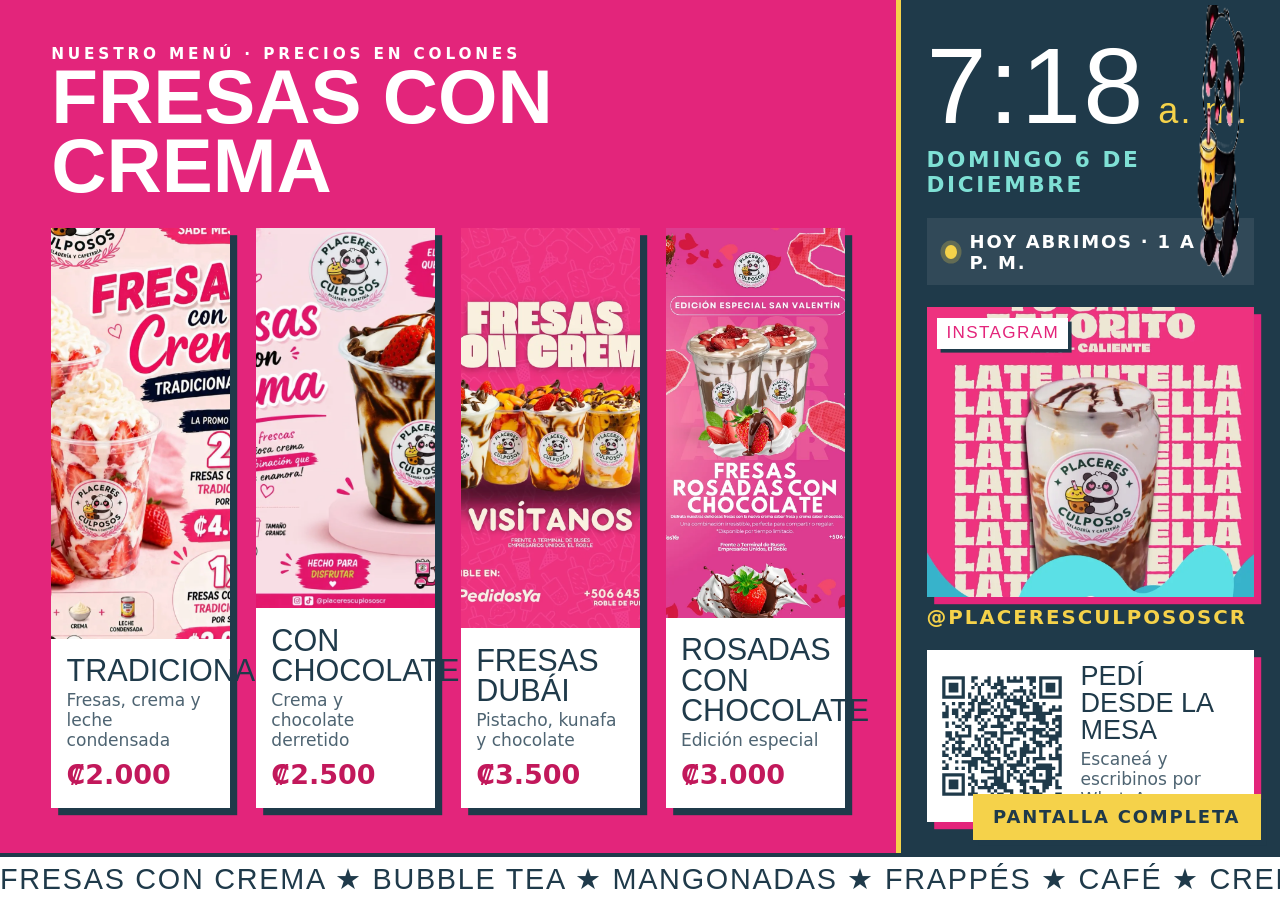
==== pantalla.html @ 286db678 "feat: pantalla del local (señalización para las TV de 32") pantalla.html rota sola menú por categorí" ====
<!DOCTYPE html>
<html lang="es-CR">
<head>
<meta charset="UTF-8">
<meta name="viewport" content="width=device-width, initial-scale=1">
<meta http-equiv="Content-Security-Policy" content="default-src 'self'; img-src 'self'; style-src 'self' https://fonts.googleapis.com; font-src https://fonts.gstatic.com; script-src 'self'; media-src 'self'; connect-src 'self'; object-src 'none'; base-uri 'self'; form-action 'none'">
<title>Placeres Culposos · Pantalla del local</title>
<meta name="robots" content="noindex, nofollow">
<meta name="theme-color" content="#E3257B">
<link rel="icon" type="image/png" href="img/favicon.png">
<link rel="preconnect" href="https://fonts.googleapis.com">
<link rel="preconnect" href="https://fonts.gstatic.com" crossorigin>
<link href="https://fonts.googleapis.com/css2?family=Anton&family=Poppins:wght@500;600;700&display=swap" rel="stylesheet">
<link rel="stylesheet" href="css/pantalla.css?v=20260924m">
<script src="js/datos.js?v=20260924m" defer></script>
<script src="js/pantalla.js?v=20260924m" defer></script>
</head>
<!-- Pantalla del local (TV de 32" en horizontal, o vertical con ?v=1).
     Se abre en el navegador de la TV y se pone a pantalla completa con un
     toque o la tecla F. Rota promos, menú y fotos sin intervención. -->
<body class="tv">

<main class="tv__escena" id="escena" aria-live="off">
  <!-- Las diapositivas las arma pantalla.js con los datos de datos.js -->
</main>

<aside class="tv__lado">
  <div class="reloj">
    <div class="reloj__hora"><span id="hora">00:00</span><span class="reloj__sufijo" id="sufijo">p. m.</span></div>
    <div class="reloj__fecha" id="fecha">—</div>
  </div>

  <div class="estado" id="estado">
    <span class="estado__punto"></span>
    <span id="estado-texto">Abierto hoy · 1:00 a 9:00 p. m.</span>
  </div>

  <div class="redes-tv">
    <div class="redes-tv__marco" id="foto-red">
      <img id="foto-red-img" src="img/pc_31.webp" alt="" decoding="async">
      <span id="foto-red-tag">Instagram</span>
    </div>
    <div class="redes-tv__handle">@placeresculpososcr</div>
  </div>

  <div class="qr">
    <img src="img/qr-whatsapp.svg" width="312" height="312" alt="Código QR para pedir por WhatsApp">
    <div>
      <b>Pedí desde la mesa</b>
      <span>Escaneá y escribinos por WhatsApp</span>
    </div>
  </div>

</aside>
<img class="panda-tv" src="img/panda-tea.webp" width="340" height="300" alt="" decoding="async">

<div class="cinta" aria-hidden="true">
  <div class="cinta__track">
    <span>Fresas con crema ★ Bubble tea ★ Mangonadas ★ Frappés ★ Café ★ Crepes ★ Bingsu ★ Chapatazo ★ Pedí al 6456 4841 ★ </span><span>Fresas con crema ★ Bubble tea ★ Mangonadas ★ Frappés ★ Café ★ Crepes ★ Bingsu ★ Chapatazo ★ Pedí al 6456 4841 ★ </span>
  </div>
</div>

<button class="tv__full" id="btn-full" type="button">Pantalla completa</button>

</body>
</html>
---- css/pantalla.css ----
/* Pantalla del local — señalización digital para TV de 32" (1920x1080).
   Todo escala con el tamaño de la pantalla (vw/vh), sin scroll, sin cursor.
   Misma paleta y tipografía de la landing. Con body.tv--vertical (?v=1) la
   franja lateral pasa arriba y las diapositivas ocupan el resto. */

:root {
  --magenta: #E3257B; --magenta-oscuro: #C2185B; --petroleo: #1F3A4A;
  --turquesa: #2FB3A6; --turquesa-claro: #7FE0D5; --rosa: #FCE3EE;
  --amarillo: #F5D24A; --gris: #4E6472; --blanco: #FFFFFF; --whatsapp: #25D366;
  --font-display: Anton, Impact, "Arial Narrow", sans-serif;
  --font-body: Poppins, system-ui, sans-serif;
  --lado: 30vw;            /* ancho de la franja lateral en horizontal */
  --cinta: 5.2vh;          /* alto de la cinta inferior */
  --dur-slide: .9s;
  --ease: cubic-bezier(.2, .8, .2, 1);
}

*, *::before, *::after { box-sizing: border-box; }
html, body { height: 100%; margin: 0; overflow: hidden; }
body {
  display: grid;
  grid-template-columns: minmax(0, 1fr) var(--lado);
  grid-template-rows: minmax(0, 1fr) var(--cinta);
  background: var(--magenta); color: var(--blanco);
  font-family: var(--font-body);
  cursor: none;
}
img { display: block; max-width: 100%; }

/* ---------- Escenario de diapositivas ---------- */

.tv__escena { position: relative; overflow: hidden; }
.slide {
  position: absolute; inset: 0;
  display: grid; align-items: center;
  padding: 5vh 4vw;
  opacity: 0; transform: translateX(6%) scale(.98);
  transition: opacity var(--dur-slide) var(--ease), transform var(--dur-slide) var(--ease);
  pointer-events: none;
}
.slide.is-on { opacity: 1; transform: none; z-index: 1; }
/* La que sale se desvanece más rápido: así no se ve detrás de la que entra. */
.slide.is-off { transform: translateX(-6%) scale(.98); transition-duration: .35s; }

.kicker {
  font-weight: 700; font-size: 1.7vh; letter-spacing: .25em; text-transform: uppercase;
}
.display {
  margin: 0;
  font-family: var(--font-display); line-height: .9; text-transform: uppercase;
}

/* Promo: número gigante estilo afiche. */
.slide--promo { grid-template-columns: 1fr; }
.slide--promo .promo-card {
  display: flex; flex-direction: column; justify-content: center; gap: 2vh;
  min-height: 100%; padding: 6vh 5vw;
  background-image: repeating-linear-gradient(-45deg, rgba(255, 255, 255, .06) 0 1.2vh, transparent 1.2vh 2.8vh);
  box-shadow: 1.2vh 1.2vh 0 var(--petroleo);
}
.promo-card--dark { background-color: var(--petroleo); }
.promo-card--dark .promo-card__big, .promo-card--dark .promo-card__price { color: var(--amarillo); }
.promo-card--white { background-color: var(--blanco); color: var(--petroleo); background-image: repeating-linear-gradient(-45deg, rgba(31, 58, 74, .05) 0 1.2vh, transparent 1.2vh 2.8vh); }
.promo-card--white .promo-card__big, .promo-card--white .promo-card__price { color: var(--magenta); }
.promo-card--yellow { background-color: var(--amarillo); color: var(--petroleo); }
.promo-card--teal { background-color: var(--turquesa); color: var(--petroleo); }
.promo-card--teal .promo-card__big { color: var(--blanco); }
.promo-card__big { font-size: 30vh; line-height: .85; transform: rotate(-4deg); transform-origin: left bottom; display: inline-block; }
.promo-card__name { font-size: 9vh; }
.promo-card__note { font-size: 3.2vh; font-weight: 600; opacity: .85; }
.promo-card__price { font-family: var(--font-display); font-size: 7vh; }
.promo-card__chip {
  align-self: flex-start; padding: 1vh 1.6vw;
  background: var(--amarillo); color: var(--petroleo);
  font-weight: 700; font-size: 1.9vh; letter-spacing: .15em; text-transform: uppercase;
}
.promo-card--yellow .promo-card__chip { background: var(--petroleo); color: var(--amarillo); }

/* Menú por categoría: cuadrícula de 4 productos con foto y precio. */
.slide--menu { grid-template-rows: auto minmax(0, 1fr); gap: 3vh; align-items: stretch; }
.slide--menu .display { font-size: 8.5vh; }
.menu-tv { display: grid; grid-template-columns: repeat(4, minmax(0, 1fr)); gap: 2vw; min-height: 0; }
.menu-tv__item {
  display: flex; flex-direction: column;
  background: var(--blanco); color: var(--petroleo);
  box-shadow: .8vh .8vh 0 var(--petroleo);
  min-height: 0;
}
.menu-tv__media { flex: 1 1 auto; min-height: 55%; background: var(--rosa); overflow: hidden; display: grid; place-items: center; }
.menu-tv__body { flex: none; }
.menu-tv__media img { width: 100%; height: 100%; object-fit: cover; }
.menu-tv__item.sin-foto .menu-tv__media img { width: 55%; height: auto; }
.menu-tv__body { padding: 1.8vh 1.2vw 2vh; }
.menu-tv__name { font-family: var(--font-display); font-size: 3.4vh; line-height: 1; text-transform: uppercase; }
.menu-tv__desc { font-size: 1.9vh; color: var(--gris); margin-top: .5vh; }
.menu-tv__price { font-weight: 700; font-size: 3vh; color: var(--magenta-oscuro); margin-top: 1vh; }

/* Producto estrella: foto grande + nombre. */
.slide--star { grid-template-columns: 1.1fr 1fr; gap: 3vw; }
.slide--star .display { font-size: 12vh; text-shadow: 1vh 1vh 0 var(--petroleo); }
.slide--star p { font-size: 3.2vh; font-weight: 500; margin: 2vh 0 0; max-width: 34vw; }
.slide--star .precio { font-family: var(--font-display); font-size: 9vh; color: var(--amarillo); margin-top: 2vh; }
.slide--star figure { margin: 0; height: 100%; min-height: 0; box-shadow: 1.2vh 1.2vh 0 var(--petroleo); overflow: hidden; }
.slide--star figure img { width: 100%; height: 100%; object-fit: cover; }

/* Redes: invitación a seguir + QR grande. */
.slide--redes { grid-template-columns: 1fr auto; gap: 3vw; }
.slide--redes .display { font-size: 11vh; }
.slide--redes .display span { color: var(--amarillo); }
.slide--redes .pills { display: flex; gap: 1vw; margin-top: 3vh; flex-wrap: wrap; }
.slide--redes .pills span {
  padding: 1.4vh 1.6vw; border: .5vh solid var(--blanco);
  font-weight: 700; font-size: 2.4vh; letter-spacing: .12em; text-transform: uppercase;
}
.slide--redes .qr-big { background: var(--blanco); padding: 2vh; box-shadow: 1.2vh 1.2vh 0 var(--petroleo); }
.slide--redes .qr-big img { width: 42vh; height: 42vh; }
.slide--redes .qr-big b { display: block; color: var(--petroleo); font-family: var(--font-display); font-size: 3.2vh; text-transform: uppercase; text-align: center; margin-top: 1.5vh; }

/* ---------- Franja lateral ---------- */

.tv__lado {
  position: relative; overflow: hidden;
  display: flex; flex-direction: column; gap: 2.4vh;
  padding: 3.5vh 2vw;
  background: var(--petroleo);
  border-left: .6vh solid var(--amarillo);
}
.reloj__hora { display: flex; align-items: baseline; gap: 1vw; font-family: var(--font-display); font-size: 12vh; line-height: 1; letter-spacing: .02em; font-variant-numeric: tabular-nums; white-space: nowrap; }
.reloj__sufijo { font-size: 4vh; color: var(--amarillo); }
.reloj__fecha { font-weight: 600; font-size: 2.4vh; letter-spacing: .12em; text-transform: uppercase; color: var(--turquesa-claro); margin-top: .8vh; }

.estado {
  display: flex; align-items: center; gap: 1vw;
  padding: 1.4vh 1.4vw;
  background: rgba(255, 255, 255, .08);
  font-weight: 700; font-size: 2vh; letter-spacing: .1em; text-transform: uppercase;
}
.estado__punto { width: 1.6vh; height: 1.6vh; border-radius: 50%; background: var(--whatsapp); box-shadow: 0 0 0 .5vh rgba(37, 211, 102, .25); animation: latir 2s ease-in-out infinite; }
.estado.is-cerrado .estado__punto { background: var(--amarillo); box-shadow: 0 0 0 .5vh rgba(245, 210, 74, .25); animation: none; }
@keyframes latir { 50% { box-shadow: 0 0 0 1vh rgba(37, 211, 102, .1); } }

.redes-tv { flex: 1; min-height: 0; display: flex; flex-direction: column; gap: 1vh; }
.redes-tv__marco { position: relative; flex: 1; min-height: 0; overflow: hidden; box-shadow: .8vh .8vh 0 var(--magenta); }
.redes-tv__marco img { width: 100%; height: 100%; object-fit: cover; transition: opacity var(--dur-slide); }
.redes-tv__marco img.is-fading { opacity: 0; }
.redes-tv__marco span {
  position: absolute; top: 1.2vh; left: 1.2vh; padding: .6vh 1vh;
  background: var(--blanco); color: var(--magenta);
  font-family: var(--font-display); font-size: 1.9vh; letter-spacing: .08em; text-transform: uppercase;
  box-shadow: .4vh .4vh 0 var(--petroleo);
}
.redes-tv__handle { font-weight: 700; font-size: 2.2vh; letter-spacing: .1em; text-transform: uppercase; color: var(--amarillo); }

.qr { display: flex; align-items: center; gap: 1.2vw; padding: 1.4vh; background: var(--blanco); color: var(--petroleo); box-shadow: .8vh .8vh 0 var(--magenta); }
.qr img { width: 14vh; height: 14vh; flex: none; }
.qr b { display: block; font-family: var(--font-display); font-weight: 400; font-size: 3vh; line-height: 1; text-transform: uppercase; }
.qr span { display: block; font-size: 1.9vh; margin-top: .6vh; color: var(--gris); }

.panda-tv { position: fixed; right: .6vw; top: .6vh; width: 6vw; z-index: 3; animation: flotar 3.5s ease-in-out infinite; pointer-events: none; }
.reloj__fecha { padding-right: 6vw; }
@keyframes flotar { 50% { transform: translateY(-1.2vh); } }

/* ---------- Cinta inferior ---------- */

.cinta {
  grid-column: 1 / -1; overflow: hidden; display: flex; align-items: center;
  background: var(--blanco); color: var(--petroleo);
  border-top: .5vh solid var(--petroleo);
}
.cinta__track { display: flex; width: max-content; animation: marquee 40s linear infinite; }
.cinta__track span { flex: none; padding-right: .5em; font-family: var(--font-display); font-size: 3.2vh; letter-spacing: .06em; text-transform: uppercase; white-space: nowrap; }
@keyframes marquee { to { transform: translateX(-50%); } }

/* ---------- Botón de pantalla completa (se oculta al activarla) ---------- */

.tv__full {
  position: fixed; right: 1.5vw; bottom: calc(var(--cinta) + 1.5vh); z-index: 5;
  padding: 1.4vh 1.6vw; border: 0; cursor: pointer;
  background: var(--amarillo); color: var(--petroleo);
  font: 700 2vh var(--font-body); letter-spacing: .1em; text-transform: uppercase;
  box-shadow: .6vh .6vh 0 var(--petroleo);
}
body.is-full .tv__full, body.tv--sin-boton .tv__full { display: none; }
body.is-full { cursor: none; }
body:not(.is-full) { cursor: auto; }

/* ---------- Vertical (?v=1): franja arriba, escenario abajo ---------- */

body.tv--vertical {
  grid-template-columns: minmax(0, 1fr);
  grid-template-rows: 26vh minmax(0, 1fr) var(--cinta);
}
body.tv--vertical .tv__lado {
  order: -1; display: grid; grid-template-columns: auto minmax(0, 1fr); grid-template-rows: auto auto; align-items: center; gap: 1.5vh 3vw;
  padding: 2vh 4vw; border-left: 0; border-bottom: .6vh solid var(--amarillo);
}
body.tv--vertical .reloj { grid-row: 1 / 3; }
body.tv--vertical .reloj__fecha { padding-right: 0; }
body.tv--vertical .reloj__hora { font-size: 8vh; }
body.tv--vertical .reloj__sufijo { font-size: 2.8vh; }
body.tv--vertical .reloj__fecha { font-size: 1.9vh; }
body.tv--vertical .redes-tv { display: none; }
body.tv--vertical .estado { justify-self: end; font-size: 1.6vh; padding: 1.2vh 1.6vw; white-space: nowrap; max-width: 100%; }
body.tv--vertical .qr { justify-self: end; padding: 1vh; gap: 1.5vw; max-width: 100%; }
body.tv--vertical .qr img { width: 9vh; height: 9vh; }
body.tv--vertical .qr b { font-size: 2vh; white-space: nowrap; }
body.tv--vertical .qr span { display: none; }
body.tv--vertical .menu-tv__media { min-height: 48%; }
body.tv--vertical .menu-tv__desc { display: none; }
body.tv--vertical .menu-tv__body { padding: 1.2vh 1.4vw 1.4vh; }
body.tv--vertical .menu-tv__price { font-size: 2.6vh; margin-top: .6vh; }
body.tv--vertical .panda-tv { width: 14vw; right: 1vw; top: auto; bottom: calc(var(--cinta) + 1vh); }
body.tv--vertical .slide--menu .display { font-size: 6.5vh; }
body.tv--vertical .menu-tv__name { font-size: 3vh; }
body.tv--vertical .slide { padding: 4vh 5vw; }
body.tv--vertical .menu-tv { grid-template-columns: repeat(2, minmax(0, 1fr)); }
body.tv--vertical .slide--star { grid-template-columns: 1fr; grid-template-rows: auto minmax(0, 1fr); }
body.tv--vertical .slide--star p { max-width: none; }
body.tv--vertical .slide--redes { grid-template-columns: 1fr; grid-template-rows: auto auto; justify-items: center; text-align: center; }
body.tv--vertical .promo-card__big { font-size: 22vh; }
body.tv--vertical .promo-card__name { font-size: 7vh; }

@media (prefers-reduced-motion: reduce) {
  .slide, .redes-tv__marco img { transition-duration: .01ms; }
  .cinta__track, .panda-tv, .estado__punto { animation: none; }
}
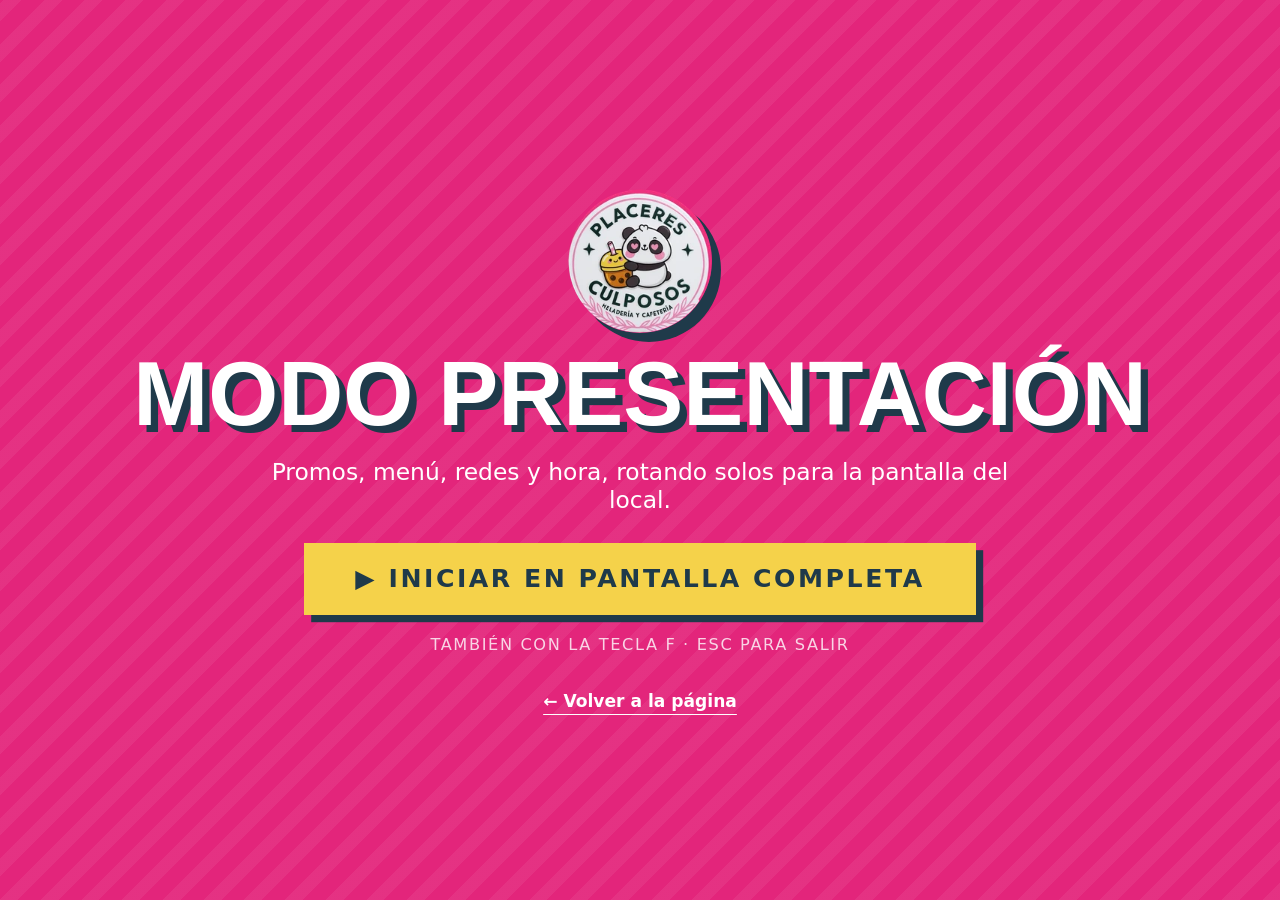
==== commit 2730f27b: "feat(pantalla): cortina "Modo presentación" con botón de inicio y acceso desde la web Un toque en In" ====
--- a/pantalla.html
+++ b/pantalla.html
@@ -11,9 +11,9 @@
 <link rel="preconnect" href="https://fonts.googleapis.com">
 <link rel="preconnect" href="https://fonts.gstatic.com" crossorigin>
 <link href="https://fonts.googleapis.com/css2?family=Anton&family=Poppins:wght@500;600;700&display=swap" rel="stylesheet">
-<link rel="stylesheet" href="css/pantalla.css?v=20260924m">
-<script src="js/datos.js?v=20260924m" defer></script>
-<script src="js/pantalla.js?v=20260924m" defer></script>
+<link rel="stylesheet" href="css/pantalla.css?v=20260924q">
+<script src="js/datos.js?v=20260924q" defer></script>
+<script src="js/pantalla.js?v=20260924q" defer></script>
 </head>
 <!-- Pantalla del local (TV de 32" en horizontal, o vertical con ?v=1).
      Se abre en el navegador de la TV y se pone a pantalla completa con un
@@ -62,5 +62,16 @@
 
 <button class="tv__full" id="btn-full" type="button">Pantalla completa</button>
 
+<!-- Cortina de bienvenida: un toque entra a pantalla completa y arranca el
+     modo presentación. Se salta con ?sinboton (kiosco ya configurado). -->
+<div class="cortina" id="cortina">
+  <img class="cortina__logo" src="img/logo.webp" width="192" height="192" alt="">
+  <h1 class="cortina__titulo">Modo presentación</h1>
+  <p class="cortina__texto">Promos, menú, redes y hora, rotando solos para la pantalla del local.</p>
+  <button class="cortina__btn" id="btn-iniciar" type="button">▶ Iniciar en pantalla completa</button>
+  <p class="cortina__nota">También con la tecla F · Esc para salir</p>
+  <a class="cortina__volver" href="index.html">← Volver a la página</a>
+</div>
+
 </body>
 </html>
--- a/css/pantalla.css
+++ b/css/pantalla.css
@@ -194,16 +194,17 @@
   order: -1; display: grid; grid-template-columns: auto minmax(0, 1fr); grid-template-rows: auto auto; align-items: center; gap: 1.5vh 3vw;
   padding: 2vh 4vw; border-left: 0; border-bottom: .6vh solid var(--amarillo);
 }
-body.tv--vertical .reloj { grid-row: 1 / 3; }
-body.tv--vertical .reloj__fecha { padding-right: 0; }
-body.tv--vertical .reloj__hora { font-size: 8vh; }
+body.tv--vertical .reloj { grid-row: 1 / 3; min-width: 0; }
+body.tv--vertical .reloj__fecha { padding-right: 0; white-space: normal; max-width: 34vw; }
+body.tv--vertical .reloj__hora { font-size: 7vh; }
 body.tv--vertical .reloj__sufijo { font-size: 2.8vh; }
 body.tv--vertical .reloj__fecha { font-size: 1.9vh; }
 body.tv--vertical .redes-tv { display: none; }
-body.tv--vertical .estado { justify-self: end; font-size: 1.6vh; padding: 1.2vh 1.6vw; white-space: nowrap; max-width: 100%; }
-body.tv--vertical .qr { justify-self: end; padding: 1vh; gap: 1.5vw; max-width: 100%; }
+body.tv--vertical .estado { justify-self: end; font-size: 1.5vh; padding: 1.1vh 1.4vw; white-space: nowrap; max-width: 100%; overflow: hidden; text-overflow: ellipsis; }
+body.tv--vertical .qr { justify-self: end; padding: 1vh; gap: 1.5vw; max-width: 100%; min-width: 0; }
+body.tv--vertical .qr > div { min-width: 0; }
 body.tv--vertical .qr img { width: 9vh; height: 9vh; }
-body.tv--vertical .qr b { font-size: 2vh; white-space: nowrap; }
+body.tv--vertical .qr b { font-size: 2vh; white-space: normal; line-height: 1.05; }
 body.tv--vertical .qr span { display: none; }
 body.tv--vertical .menu-tv__media { min-height: 48%; }
 body.tv--vertical .menu-tv__desc { display: none; }
@@ -224,3 +225,49 @@
   .slide, .redes-tv__marco img { transition-duration: .01ms; }
   .cinta__track, .panda-tv, .estado__punto { animation: none; }
 }
+
+/* Pantallas chicas (teléfono/tablet, para previsualizar): todo un poco más
+   compacto y con la franja más baja. */
+@media (max-width: 700px) {
+  body.tv--vertical { grid-template-rows: 20vh minmax(0, 1fr) var(--cinta); }
+  body.tv--vertical .reloj__hora { font-size: 6vh; }
+  body.tv--vertical .qr img { width: 8vh; height: 8vh; }
+  body.tv--vertical .menu-tv { gap: 3vw; }
+  body.tv--vertical .menu-tv__name { font-size: 2.4vh; }
+  body.tv--vertical .slide--menu .display { font-size: 5.5vh; }
+  body.tv--vertical .promo-card__big { font-size: 18vh; }
+  body.tv--vertical .promo-card__name { font-size: 5.5vh; }
+  body.tv--vertical .slide--star .display { font-size: 8vh; }
+  body.tv--vertical .slide--redes .display { font-size: 8vh; }
+  body.tv--vertical .slide--redes .qr-big img { width: 30vh; height: 30vh; }
+  .cinta__track span { font-size: 2.6vh; }
+}
+
+/* ---------- Cortina de bienvenida ---------- */
+.cortina {
+  position: fixed; inset: 0; z-index: 20;
+  display: flex; flex-direction: column; align-items: center; justify-content: center; gap: 2.2vh;
+  padding: 6vh 6vw; text-align: center;
+  background: var(--magenta);
+  background-image: repeating-linear-gradient(-45deg, rgba(255, 255, 255, .06) 0 1.4vh, transparent 1.4vh 3.2vh);
+  cursor: auto;
+  transition: opacity .6s var(--ease), transform .6s var(--ease);
+}
+.cortina.is-out { opacity: 0; transform: scale(1.04); pointer-events: none; }
+.cortina__logo { width: 16vh; height: 16vh; box-shadow: 1vh 1vh 0 var(--petroleo); border-radius: 50%; }
+.cortina__titulo { margin: 0; font-family: var(--font-display); font-size: 10vh; line-height: .95; text-transform: uppercase; text-shadow: .8vh .8vh 0 var(--petroleo); }
+.cortina__texto { margin: 0; max-width: 60vw; font-size: 2.6vh; font-weight: 500; }
+.cortina__btn {
+  margin-top: 1vh; padding: 2.4vh 4vw; border: 0; cursor: pointer;
+  background: var(--amarillo); color: var(--petroleo);
+  font: 700 2.8vh var(--font-body); letter-spacing: .1em; text-transform: uppercase;
+  box-shadow: .8vh .8vh 0 var(--petroleo);
+  transition: transform .2s;
+}
+.cortina__btn:hover { transform: translate(-.3vh, -.3vh); }
+.cortina__nota { margin: 0; font-size: 1.8vh; opacity: .8; letter-spacing: .1em; text-transform: uppercase; }
+.cortina__volver { margin-top: 2vh; color: var(--blanco); font-weight: 700; font-size: 1.9vh; text-decoration: underline; text-underline-offset: .4em; }
+@media (max-width: 700px) {
+  .cortina__titulo { font-size: 7vh; }
+  .cortina__texto { max-width: 90vw; font-size: 2.2vh; }
+}
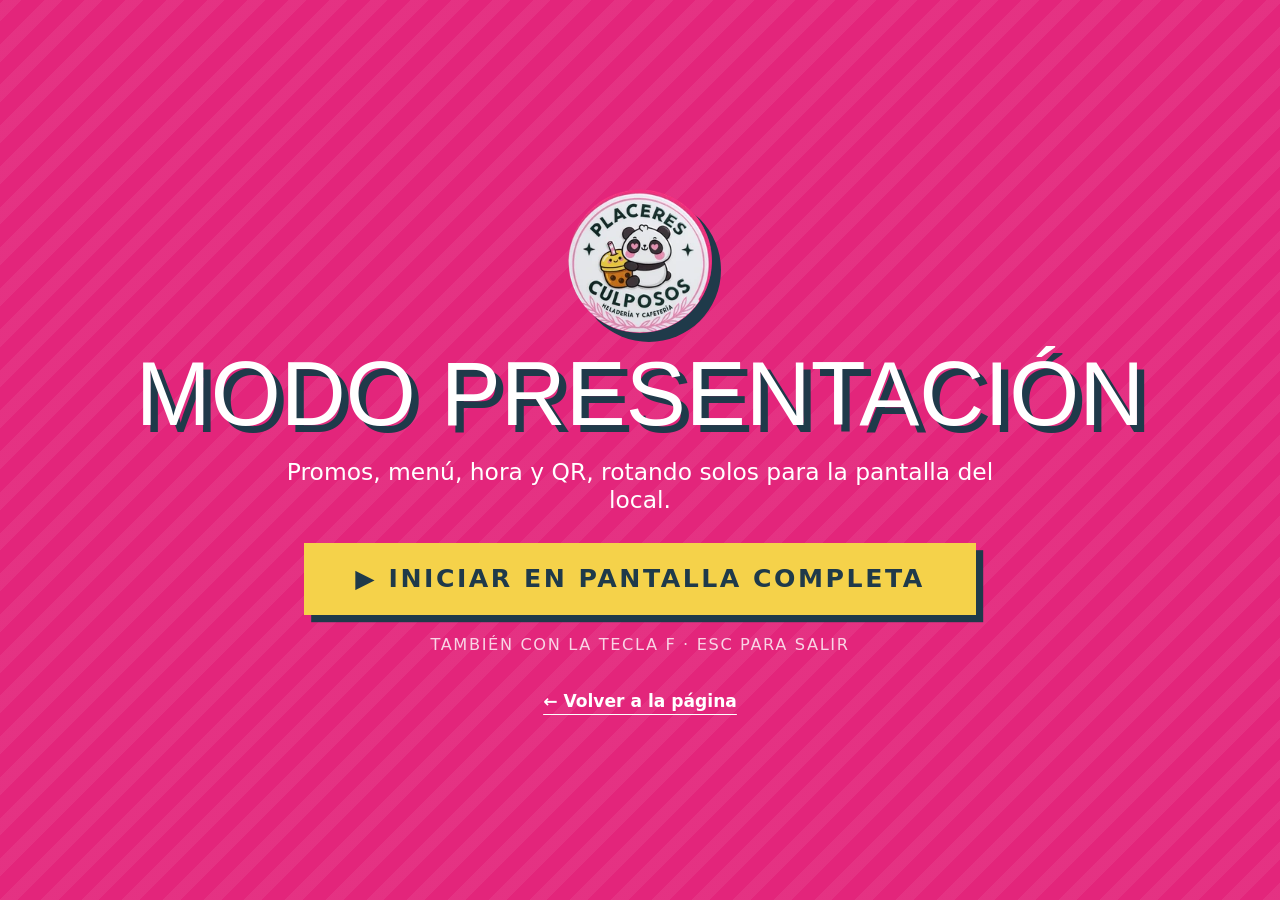
==== commit ccbdeaa5: "feat(pantalla): nuevo diseño "Póster Bold" para la pantalla del local Port del diseño de Claude Desi" ====
--- a/pantalla.html
+++ b/pantalla.html
@@ -3,71 +3,86 @@
 <head>
 <meta charset="UTF-8">
 <meta name="viewport" content="width=device-width, initial-scale=1">
-<meta http-equiv="Content-Security-Policy" content="default-src 'self'; img-src 'self'; style-src 'self' https://fonts.googleapis.com; font-src https://fonts.gstatic.com; script-src 'self'; media-src 'self'; connect-src 'self'; object-src 'none'; base-uri 'self'; form-action 'none'">
+<meta http-equiv="Content-Security-Policy" content="default-src 'self'; img-src 'self'; style-src 'self' https://fonts.googleapis.com; font-src https://fonts.gstatic.com; script-src 'self'; connect-src 'self'; object-src 'none'; base-uri 'self'; form-action 'none'">
 <title>Placeres Culposos · Pantalla del local</title>
 <meta name="robots" content="noindex, nofollow">
 <meta name="theme-color" content="#E3257B">
 <link rel="icon" type="image/png" href="img/favicon.png">
 <link rel="preconnect" href="https://fonts.googleapis.com">
 <link rel="preconnect" href="https://fonts.gstatic.com" crossorigin>
-<link href="https://fonts.googleapis.com/css2?family=Anton&family=Poppins:wght@500;600;700&display=swap" rel="stylesheet">
-<link rel="stylesheet" href="css/pantalla.css?v=20260924q">
-<script src="js/datos.js?v=20260924q" defer></script>
-<script src="js/pantalla.js?v=20260924q" defer></script>
+<link href="https://fonts.googleapis.com/css2?family=Anton&family=Poppins:wght@400;500;600;700&display=swap" rel="stylesheet">
+<link rel="stylesheet" href="css/pantalla.css?v=20260924r">
+<script src="js/pantalla.js?v=20260924r" defer></script>
 </head>
-<!-- Pantalla del local (TV de 32" en horizontal, o vertical con ?v=1).
-     Se abre en el navegador de la TV y se pone a pantalla completa con un
-     toque o la tecla F. Rota promos, menú y fotos sin intervención. -->
-<body class="tv">
+<!-- Pantalla del local, concepto "Póster Bold": un lienzo de 1920x1080 que se
+     escala para llenar cualquier pantalla. Rota los afiches solo; mover el
+     mouse o tocar muestra el panel de control. Ver README ("Pantalla del local"). -->
+<body>
 
-<main class="tv__escena" id="escena" aria-live="off">
-  <!-- Las diapositivas las arma pantalla.js con los datos de datos.js -->
-</main>
+<div class="lienzo-marco" id="marco">
+  <div class="lienzo" id="lienzo">
 
-<aside class="tv__lado">
-  <div class="reloj">
-    <div class="reloj__hora"><span id="hora">00:00</span><span class="reloj__sufijo" id="sufijo">p. m.</span></div>
-    <div class="reloj__fecha" id="fecha">—</div>
-  </div>
+    <div class="afiches" id="afiches" aria-live="off"></div>
 
-  <div class="estado" id="estado">
-    <span class="estado__punto"></span>
-    <span id="estado-texto">Abierto hoy · 1:00 a 9:00 p. m.</span>
-  </div>
+    <header class="barra">
+      <div class="barra__marca">
+        <img src="img/logo.webp" width="192" height="192" alt="Placeres Culposos">
+        <span>Placeres Culposos</span>
+      </div>
+      <div class="barra__der">
+        <div class="estado"><span class="estado__punto"></span><span id="estado">Abierto ahora · hasta 9 p. m.</span></div>
+        <div class="reloj"><span id="hora">0:00</span><span id="ampm">p. m.</span></div>
+      </div>
+    </header>
 
-  <div class="redes-tv">
-    <div class="redes-tv__marco" id="foto-red">
-      <img id="foto-red-img" src="img/pc_31.webp" alt="" decoding="async">
-      <span id="foto-red-tag">Instagram</span>
+    <div class="qr" id="qr">
+      <img src="img/qr-whatsapp.svg" width="312" height="312" alt="QR para pedir por WhatsApp">
+      <div>
+        <b>Pedí desde la mesa</b>
+        <span>Escaneá y escribinos por WhatsApp · @placeresculpososcr</span>
+      </div>
     </div>
-    <div class="redes-tv__handle">@placeresculpososcr</div>
-  </div>
 
-  <div class="qr">
-    <img src="img/qr-whatsapp.svg" width="312" height="312" alt="Código QR para pedir por WhatsApp">
-    <div>
-      <b>Pedí desde la mesa</b>
-      <span>Escaneá y escribinos por WhatsApp</span>
+    <div class="panda" id="panda">
+      <div class="panda__sombra"></div>
+      <div class="panda__circulo"><img id="panda-img" src="img/panda-happy.webp" width="330" height="290" alt=""></div>
+      <div class="panda__aro"></div>
+      <div class="panda__burbuja" id="burbuja">¡2x en fresas!</div>
     </div>
-  </div>
 
-</aside>
-<img class="panda-tv" src="img/panda-tea.webp" width="340" height="300" alt="" decoding="async">
+    <footer class="cinta">
+      <div class="cinta__progreso" id="progreso"></div>
+      <div class="cinta__track">
+        <span>CAFÉ ★ CREPES ★ BINGSU ★ CHAPATAZO ★ PEDÍ AL 6456 4841 ★ FRESAS CON CREMA ★ BUBBLE TEA ★ MANGONADAS ★ FRAPPÉS ★</span>
+        <span>CAFÉ ★ CREPES ★ BINGSU ★ CHAPATAZO ★ PEDÍ AL 6456 4841 ★ FRESAS CON CREMA ★ BUBBLE TEA ★ MANGONADAS ★ FRAPPÉS ★</span>
+      </div>
+    </footer>
 
-<div class="cinta" aria-hidden="true">
-  <div class="cinta__track">
-    <span>Fresas con crema ★ Bubble tea ★ Mangonadas ★ Frappés ★ Café ★ Crepes ★ Bingsu ★ Chapatazo ★ Pedí al 6456 4841 ★ </span><span>Fresas con crema ★ Bubble tea ★ Mangonadas ★ Frappés ★ Café ★ Crepes ★ Bingsu ★ Chapatazo ★ Pedí al 6456 4841 ★ </span>
+    <!-- Panel de control: aparece al mover el mouse o tocar, se oculta a los 3,5 s. -->
+    <div class="panel" id="panel">
+      <div class="panel__fila">
+        <span class="panel__k">Mostrar</span>
+        <div class="panel__grupo" id="filtros"></div>
+      </div>
+      <div class="panel__fila">
+        <span class="panel__k">Control</span>
+        <button type="button" data-accion="prev" aria-label="Afiche anterior">◀</button>
+        <button type="button" data-accion="next" aria-label="Afiche siguiente">▶</button>
+        <button type="button" data-accion="pausa" id="btn-pausa">Pausa</button>
+        <button type="button" data-accion="full" class="panel__full">Pantalla completa</button>
+        <span class="panel__ayuda">Teclas: ← → · Espacio pausa · F</span>
+      </div>
+    </div>
+
   </div>
 </div>
 
-<button class="tv__full" id="btn-full" type="button">Pantalla completa</button>
-
-<!-- Cortina de bienvenida: un toque entra a pantalla completa y arranca el
-     modo presentación. Se salta con ?sinboton (kiosco ya configurado). -->
+<!-- Cortina de bienvenida: el toque en "Iniciar" es el gesto que el navegador
+     exige para entrar a pantalla completa. ?auto la salta. -->
 <div class="cortina" id="cortina">
   <img class="cortina__logo" src="img/logo.webp" width="192" height="192" alt="">
   <h1 class="cortina__titulo">Modo presentación</h1>
-  <p class="cortina__texto">Promos, menú, redes y hora, rotando solos para la pantalla del local.</p>
+  <p class="cortina__texto">Promos, menú, hora y QR, rotando solos para la pantalla del local.</p>
   <button class="cortina__btn" id="btn-iniciar" type="button">▶ Iniciar en pantalla completa</button>
   <p class="cortina__nota">También con la tecla F · Esc para salir</p>
   <a class="cortina__volver" href="index.html">← Volver a la página</a>
--- a/css/pantalla.css
+++ b/css/pantalla.css
@@ -1,268 +1,210 @@
-/* Pantalla del local — señalización digital para TV de 32" (1920x1080).
-   Todo escala con el tamaño de la pantalla (vw/vh), sin scroll, sin cursor.
-   Misma paleta y tipografía de la landing. Con body.tv--vertical (?v=1) la
-   franja lateral pasa arriba y las diapositivas ocupan el resto. */
+/* Pantalla del local — concepto "Póster Bold".
+   Todo se diseña sobre un lienzo fijo de 1920x1080 px que pantalla.js escala
+   (--sc) para llenar la pantalla sin deformarse; lo que sobra queda negro.
+   Así la composición es idéntica en una TV de 32", un monitor o una laptop. */
 
 :root {
-  --magenta: #E3257B; --magenta-oscuro: #C2185B; --petroleo: #1F3A4A;
-  --turquesa: #2FB3A6; --turquesa-claro: #7FE0D5; --rosa: #FCE3EE;
-  --amarillo: #F5D24A; --gris: #4E6472; --blanco: #FFFFFF; --whatsapp: #25D366;
+  --magenta: #E3257B; --petroleo: #1F3A4A; --amarillo: #F5D24A;
+  --rosa: #FCE3EE; --turquesa-claro: #7FE0D5; --blanco: #FFFFFF;
   --font-display: Anton, Impact, "Arial Narrow", sans-serif;
   --font-body: Poppins, system-ui, sans-serif;
-  --lado: 30vw;            /* ancho de la franja lateral en horizontal */
-  --cinta: 5.2vh;          /* alto de la cinta inferior */
-  --dur-slide: .9s;
   --ease: cubic-bezier(.2, .8, .2, 1);
+  --rebote: cubic-bezier(.3, 1.6, .4, 1);
+  --sc: 1;
 }
 
 *, *::before, *::after { box-sizing: border-box; }
-html, body { height: 100%; margin: 0; overflow: hidden; }
-body {
-  display: grid;
-  grid-template-columns: minmax(0, 1fr) var(--lado);
-  grid-template-rows: minmax(0, 1fr) var(--cinta);
-  background: var(--magenta); color: var(--blanco);
-  font-family: var(--font-body);
-  cursor: none;
-}
-img { display: block; max-width: 100%; }
-
-/* ---------- Escenario de diapositivas ---------- */
-
-.tv__escena { position: relative; overflow: hidden; }
-.slide {
-  position: absolute; inset: 0;
-  display: grid; align-items: center;
-  padding: 5vh 4vw;
-  opacity: 0; transform: translateX(6%) scale(.98);
-  transition: opacity var(--dur-slide) var(--ease), transform var(--dur-slide) var(--ease);
-  pointer-events: none;
-}
-.slide.is-on { opacity: 1; transform: none; z-index: 1; }
-/* La que sale se desvanece más rápido: así no se ve detrás de la que entra. */
-.slide.is-off { transform: translateX(-6%) scale(.98); transition-duration: .35s; }
-
-.kicker {
-  font-weight: 700; font-size: 1.7vh; letter-spacing: .25em; text-transform: uppercase;
-}
-.display {
-  margin: 0;
-  font-family: var(--font-display); line-height: .9; text-transform: uppercase;
-}
-
-/* Promo: número gigante estilo afiche. */
-.slide--promo { grid-template-columns: 1fr; }
-.slide--promo .promo-card {
-  display: flex; flex-direction: column; justify-content: center; gap: 2vh;
-  min-height: 100%; padding: 6vh 5vw;
-  background-image: repeating-linear-gradient(-45deg, rgba(255, 255, 255, .06) 0 1.2vh, transparent 1.2vh 2.8vh);
-  box-shadow: 1.2vh 1.2vh 0 var(--petroleo);
-}
-.promo-card--dark { background-color: var(--petroleo); }
-.promo-card--dark .promo-card__big, .promo-card--dark .promo-card__price { color: var(--amarillo); }
-.promo-card--white { background-color: var(--blanco); color: var(--petroleo); background-image: repeating-linear-gradient(-45deg, rgba(31, 58, 74, .05) 0 1.2vh, transparent 1.2vh 2.8vh); }
-.promo-card--white .promo-card__big, .promo-card--white .promo-card__price { color: var(--magenta); }
-.promo-card--yellow { background-color: var(--amarillo); color: var(--petroleo); }
-.promo-card--teal { background-color: var(--turquesa); color: var(--petroleo); }
-.promo-card--teal .promo-card__big { color: var(--blanco); }
-.promo-card__big { font-size: 30vh; line-height: .85; transform: rotate(-4deg); transform-origin: left bottom; display: inline-block; }
-.promo-card__name { font-size: 9vh; }
-.promo-card__note { font-size: 3.2vh; font-weight: 600; opacity: .85; }
-.promo-card__price { font-family: var(--font-display); font-size: 7vh; }
-.promo-card__chip {
-  align-self: flex-start; padding: 1vh 1.6vw;
+html, body { margin: 0; height: 100%; overflow: hidden; background: #000; }
+body { font-family: var(--font-body); color: var(--blanco); }
+img { display: block; }
+button { font: inherit; }
+
+.lienzo-marco { position: fixed; inset: 0; overflow: hidden; background: #000; }
+.lienzo-marco.is-dormido { cursor: none; }
+.lienzo {
+  position: absolute; left: 50%; top: 50%;
+  width: 1920px; height: 1080px;
+  transform: translate(-50%, -50%) scale(var(--sc));
+  overflow: hidden; background: var(--magenta);
+}
+
+/* ---------- Afiches ---------- */
+
+.afiche { position: absolute; inset: 0; opacity: 0; transition: opacity .6s ease; }
+.afiche.is-on { opacity: 1; }
+
+/* Palabra gigante de fondo, cinco filas que corren en sentidos opuestos. */
+.afiche__fondo {
+  position: absolute; left: 0; right: 0; top: 110px;
+  font-family: var(--font-display); font-size: 190px; line-height: .9;
+  color: rgba(255, 255, 255, .09); text-transform: uppercase; white-space: nowrap;
+}
+.afiche__fondo div:nth-child(odd) { animation: marq 60s linear infinite; }
+.afiche__fondo div:nth-child(even) { animation: marqR 70s linear infinite; }
+.afiche__fondo div:nth-child(3) { animation-duration: 55s; }
+.afiche__fondo div:nth-child(4) { animation-duration: 65s; }
+.afiche__fondo div:nth-child(5) { animation-duration: 75s; }
+.afiche:not(.is-on) .afiche__fondo div { animation-play-state: paused; }
+@keyframes marq { from { transform: translateX(0); } to { transform: translateX(-50%); } }
+@keyframes marqR { from { transform: translateX(-50%); } to { transform: translateX(0); } }
+
+.afiche__texto {
+  position: absolute; left: 110px; top: 140px; width: 1060px;
+  display: flex; flex-direction: column; align-items: flex-start; gap: 14px;
+}
+.afiche__kicker {
+  padding: 12px 22px;
+  background: var(--petroleo); color: var(--amarillo);
+  font-weight: 700; font-size: 24px; letter-spacing: .2em; text-transform: uppercase;
+  opacity: 0; transform: translateX(-80px);
+  transition: transform .7s var(--ease), opacity .5s;
+}
+.afiche__pre {
+  font-family: var(--font-display); font-size: 260px; line-height: .82;
+  color: var(--amarillo); text-shadow: 12px 12px 0 var(--petroleo);
+  transform-origin: left bottom; transform: scale(.2) rotate(-4deg); opacity: 0;
+  transition: transform .8s var(--rebote), opacity .3s;
+}
+.afiche__nombre {
+  font-family: var(--font-display); line-height: .92; text-transform: uppercase;
+  text-shadow: 8px 8px 0 var(--petroleo); text-wrap: balance;
+  opacity: 0; transform: translateY(60px);
+  transition: transform .8s var(--ease), opacity .5s;
+}
+.afiche__sub {
+  max-width: 820px; font-weight: 500; font-size: 34px;
+  opacity: 0; transform: translateY(60px);
+  transition: transform .8s var(--ease), opacity .5s;
+}
+.afiche__precio {
+  margin-top: 8px; padding: 8px 30px 12px;
   background: var(--amarillo); color: var(--petroleo);
-  font-weight: 700; font-size: 1.9vh; letter-spacing: .15em; text-transform: uppercase;
-}
-.promo-card--yellow .promo-card__chip { background: var(--petroleo); color: var(--amarillo); }
-
-/* Menú por categoría: cuadrícula de 4 productos con foto y precio. */
-.slide--menu { grid-template-rows: auto minmax(0, 1fr); gap: 3vh; align-items: stretch; }
-.slide--menu .display { font-size: 8.5vh; }
-.menu-tv { display: grid; grid-template-columns: repeat(4, minmax(0, 1fr)); gap: 2vw; min-height: 0; }
-.menu-tv__item {
-  display: flex; flex-direction: column;
+  font-family: var(--font-display); font-size: 90px; line-height: 1;
+  box-shadow: 10px 10px 0 var(--petroleo);
+  transform-origin: left center; transform: scale(.2) rotate(-2deg);
+  transition: transform .7s var(--rebote);
+}
+.afiche__foto {
+  position: absolute; left: 1236px; top: 96px; width: 592px; height: 740px;
+  overflow: hidden; background: var(--blanco);
+  border: 14px solid var(--blanco); box-shadow: 22px 22px 0 var(--petroleo);
+  opacity: 0; transform: translateX(320px) rotate(16deg);
+  transition: transform 1s var(--ease), opacity .5s;
+}
+.afiche__foto img { position: absolute; inset: 0; width: 100%; height: 100%; }
+.afiche__foto .borroso { object-fit: cover; filter: blur(24px) brightness(.9); transform: scale(1.2); }
+.afiche__foto .nitida { object-fit: contain; }
+
+/* Entrada escalonada del afiche activo. */
+.afiche.is-on .afiche__kicker { opacity: 1; transform: none; transition-delay: .22s; }
+.afiche.is-on .afiche__pre { opacity: 1; transform: scale(1) rotate(-4deg); transition-delay: .34s; }
+.afiche.is-on .afiche__nombre { opacity: 1; transform: none; transition-delay: .46s; }
+.afiche.is-on .afiche__sub { opacity: 1; transform: none; transition-delay: .58s; }
+.afiche.is-on .afiche__precio { transform: scale(1) rotate(-2deg); transition-delay: .7s; }
+.afiche.is-on .afiche__foto { opacity: 1; transform: rotate(2deg); transition-delay: .34s; }
+
+/* ---------- Barra superior ---------- */
+
+.barra {
+  position: absolute; left: 0; right: 0; top: 0; height: 120px; z-index: 5;
+  display: flex; align-items: center; justify-content: space-between;
+  padding: 0 60px 0 50px;
+}
+.barra__marca { display: flex; align-items: center; gap: 18px; }
+.barra__marca img { width: 86px; height: 86px; border-radius: 50%; box-shadow: 5px 5px 0 var(--petroleo); }
+.barra__marca span { font-family: var(--font-display); font-size: 40px; letter-spacing: .04em; text-transform: uppercase; }
+.barra__der { display: flex; align-items: center; gap: 28px; }
+.estado {
+  display: flex; align-items: center; gap: 12px; padding: 12px 20px;
+  background: var(--petroleo);
+  font-weight: 700; font-size: 20px; letter-spacing: .12em; text-transform: uppercase;
+}
+.estado__punto { width: 14px; height: 14px; border-radius: 50%; background: var(--amarillo); animation: pulso 2s infinite; }
+@keyframes pulso { 0%, 100% { box-shadow: 0 0 0 0 rgba(245, 210, 74, .8); } 50% { box-shadow: 0 0 0 12px rgba(245, 210, 74, 0); } }
+.reloj { display: flex; align-items: baseline; gap: 10px; font-family: var(--font-display); }
+.reloj #hora { font-size: 78px; line-height: 1; font-variant-numeric: tabular-nums; }
+.reloj #ampm { font-size: 34px; color: var(--amarillo); }
+
+/* ---------- QR ---------- */
+
+.qr {
+  position: absolute; right: 60px; top: 918px; z-index: 5;
+  display: flex; align-items: center; gap: 20px;
+  padding: 10px 24px 10px 10px;
   background: var(--blanco); color: var(--petroleo);
-  box-shadow: .8vh .8vh 0 var(--petroleo);
-  min-height: 0;
-}
-.menu-tv__media { flex: 1 1 auto; min-height: 55%; background: var(--rosa); overflow: hidden; display: grid; place-items: center; }
-.menu-tv__body { flex: none; }
-.menu-tv__media img { width: 100%; height: 100%; object-fit: cover; }
-.menu-tv__item.sin-foto .menu-tv__media img { width: 55%; height: auto; }
-.menu-tv__body { padding: 1.8vh 1.2vw 2vh; }
-.menu-tv__name { font-family: var(--font-display); font-size: 3.4vh; line-height: 1; text-transform: uppercase; }
-.menu-tv__desc { font-size: 1.9vh; color: var(--gris); margin-top: .5vh; }
-.menu-tv__price { font-weight: 700; font-size: 3vh; color: var(--magenta-oscuro); margin-top: 1vh; }
-
-/* Producto estrella: foto grande + nombre. */
-.slide--star { grid-template-columns: 1.1fr 1fr; gap: 3vw; }
-.slide--star .display { font-size: 12vh; text-shadow: 1vh 1vh 0 var(--petroleo); }
-.slide--star p { font-size: 3.2vh; font-weight: 500; margin: 2vh 0 0; max-width: 34vw; }
-.slide--star .precio { font-family: var(--font-display); font-size: 9vh; color: var(--amarillo); margin-top: 2vh; }
-.slide--star figure { margin: 0; height: 100%; min-height: 0; box-shadow: 1.2vh 1.2vh 0 var(--petroleo); overflow: hidden; }
-.slide--star figure img { width: 100%; height: 100%; object-fit: cover; }
-
-/* Redes: invitación a seguir + QR grande. */
-.slide--redes { grid-template-columns: 1fr auto; gap: 3vw; }
-.slide--redes .display { font-size: 11vh; }
-.slide--redes .display span { color: var(--amarillo); }
-.slide--redes .pills { display: flex; gap: 1vw; margin-top: 3vh; flex-wrap: wrap; }
-.slide--redes .pills span {
-  padding: 1.4vh 1.6vw; border: .5vh solid var(--blanco);
-  font-weight: 700; font-size: 2.4vh; letter-spacing: .12em; text-transform: uppercase;
-}
-.slide--redes .qr-big { background: var(--blanco); padding: 2vh; box-shadow: 1.2vh 1.2vh 0 var(--petroleo); }
-.slide--redes .qr-big img { width: 42vh; height: 42vh; }
-.slide--redes .qr-big b { display: block; color: var(--petroleo); font-family: var(--font-display); font-size: 3.2vh; text-transform: uppercase; text-align: center; margin-top: 1.5vh; }
-
-/* ---------- Franja lateral ---------- */
-
-.tv__lado {
-  position: relative; overflow: hidden;
-  display: flex; flex-direction: column; gap: 2.4vh;
-  padding: 3.5vh 2vw;
-  background: var(--petroleo);
-  border-left: .6vh solid var(--amarillo);
-}
-.reloj__hora { display: flex; align-items: baseline; gap: 1vw; font-family: var(--font-display); font-size: 12vh; line-height: 1; letter-spacing: .02em; font-variant-numeric: tabular-nums; white-space: nowrap; }
-.reloj__sufijo { font-size: 4vh; color: var(--amarillo); }
-.reloj__fecha { font-weight: 600; font-size: 2.4vh; letter-spacing: .12em; text-transform: uppercase; color: var(--turquesa-claro); margin-top: .8vh; }
-
-.estado {
-  display: flex; align-items: center; gap: 1vw;
-  padding: 1.4vh 1.4vw;
-  background: rgba(255, 255, 255, .08);
-  font-weight: 700; font-size: 2vh; letter-spacing: .1em; text-transform: uppercase;
-}
-.estado__punto { width: 1.6vh; height: 1.6vh; border-radius: 50%; background: var(--whatsapp); box-shadow: 0 0 0 .5vh rgba(37, 211, 102, .25); animation: latir 2s ease-in-out infinite; }
-.estado.is-cerrado .estado__punto { background: var(--amarillo); box-shadow: 0 0 0 .5vh rgba(245, 210, 74, .25); animation: none; }
-@keyframes latir { 50% { box-shadow: 0 0 0 1vh rgba(37, 211, 102, .1); } }
-
-.redes-tv { flex: 1; min-height: 0; display: flex; flex-direction: column; gap: 1vh; }
-.redes-tv__marco { position: relative; flex: 1; min-height: 0; overflow: hidden; box-shadow: .8vh .8vh 0 var(--magenta); }
-.redes-tv__marco img { width: 100%; height: 100%; object-fit: cover; transition: opacity var(--dur-slide); }
-.redes-tv__marco img.is-fading { opacity: 0; }
-.redes-tv__marco span {
-  position: absolute; top: 1.2vh; left: 1.2vh; padding: .6vh 1vh;
-  background: var(--blanco); color: var(--magenta);
-  font-family: var(--font-display); font-size: 1.9vh; letter-spacing: .08em; text-transform: uppercase;
-  box-shadow: .4vh .4vh 0 var(--petroleo);
-}
-.redes-tv__handle { font-weight: 700; font-size: 2.2vh; letter-spacing: .1em; text-transform: uppercase; color: var(--amarillo); }
-
-.qr { display: flex; align-items: center; gap: 1.2vw; padding: 1.4vh; background: var(--blanco); color: var(--petroleo); box-shadow: .8vh .8vh 0 var(--magenta); }
-.qr img { width: 14vh; height: 14vh; flex: none; }
-.qr b { display: block; font-family: var(--font-display); font-weight: 400; font-size: 3vh; line-height: 1; text-transform: uppercase; }
-.qr span { display: block; font-size: 1.9vh; margin-top: .6vh; color: var(--gris); }
-
-.panda-tv { position: fixed; right: .6vw; top: .6vh; width: 6vw; z-index: 3; animation: flotar 3.5s ease-in-out infinite; pointer-events: none; }
-.reloj__fecha { padding-right: 6vw; }
-@keyframes flotar { 50% { transform: translateY(-1.2vh); } }
-
-/* ---------- Cinta inferior ---------- */
-
-.cinta {
-  grid-column: 1 / -1; overflow: hidden; display: flex; align-items: center;
+  box-shadow: 6px 6px 0 var(--petroleo);
+}
+.qr img { width: 64px; height: 64px; }
+.qr b { display: block; font-family: var(--font-display); font-weight: 400; font-size: 30px; line-height: 1; text-transform: uppercase; }
+.qr span { display: block; font-size: 18px; font-weight: 500; white-space: nowrap; }
+
+/* ---------- Panda ---------- */
+
+.panda {
+  position: absolute; left: 28px; top: 800px; z-index: 20;
+  width: 190px; height: 190px;
+  animation: flotar 4.5s ease-in-out infinite;
+}
+@keyframes flotar { 0%, 100% { transform: translateY(0) rotate(-4deg); } 50% { transform: translateY(-16px) rotate(3deg); } }
+.panda__sombra { position: absolute; inset: 0; border-radius: 50%; box-shadow: 10px 10px 0 var(--petroleo); }
+.panda__circulo { position: absolute; inset: 0; border-radius: 50%; overflow: hidden; background: var(--rosa); }
+.panda__circulo img { position: absolute; left: 50%; bottom: -6%; max-width: none; width: 112%; transform: translateX(-50%); }
+.panda.is-tea .panda__circulo img { width: 128%; transform: translateX(-40%); }
+.panda__aro { position: absolute; inset: 0; border-radius: 50%; border: 10px solid var(--blanco); }
+.panda__burbuja {
+  position: absolute; left: 176px; top: 4px; white-space: nowrap;
+  padding: 12px 20px; border-radius: 22px 22px 22px 4px;
   background: var(--blanco); color: var(--petroleo);
-  border-top: .5vh solid var(--petroleo);
-}
-.cinta__track { display: flex; width: max-content; animation: marquee 40s linear infinite; }
-.cinta__track span { flex: none; padding-right: .5em; font-family: var(--font-display); font-size: 3.2vh; letter-spacing: .06em; text-transform: uppercase; white-space: nowrap; }
-@keyframes marquee { to { transform: translateX(-50%); } }
-
-/* ---------- Botón de pantalla completa (se oculta al activarla) ---------- */
-
-.tv__full {
-  position: fixed; right: 1.5vw; bottom: calc(var(--cinta) + 1.5vh); z-index: 5;
-  padding: 1.4vh 1.6vw; border: 0; cursor: pointer;
-  background: var(--amarillo); color: var(--petroleo);
-  font: 700 2vh var(--font-body); letter-spacing: .1em; text-transform: uppercase;
-  box-shadow: .6vh .6vh 0 var(--petroleo);
-}
-body.is-full .tv__full, body.tv--sin-boton .tv__full { display: none; }
-body.is-full { cursor: none; }
-body:not(.is-full) { cursor: auto; }
-
-/* ---------- Vertical (?v=1): franja arriba, escenario abajo ---------- */
-
-body.tv--vertical {
-  grid-template-columns: minmax(0, 1fr);
-  grid-template-rows: 26vh minmax(0, 1fr) var(--cinta);
-}
-body.tv--vertical .tv__lado {
-  order: -1; display: grid; grid-template-columns: auto minmax(0, 1fr); grid-template-rows: auto auto; align-items: center; gap: 1.5vh 3vw;
-  padding: 2vh 4vw; border-left: 0; border-bottom: .6vh solid var(--amarillo);
-}
-body.tv--vertical .reloj { grid-row: 1 / 3; min-width: 0; }
-body.tv--vertical .reloj__fecha { padding-right: 0; white-space: normal; max-width: 34vw; }
-body.tv--vertical .reloj__hora { font-size: 7vh; }
-body.tv--vertical .reloj__sufijo { font-size: 2.8vh; }
-body.tv--vertical .reloj__fecha { font-size: 1.9vh; }
-body.tv--vertical .redes-tv { display: none; }
-body.tv--vertical .estado { justify-self: end; font-size: 1.5vh; padding: 1.1vh 1.4vw; white-space: nowrap; max-width: 100%; overflow: hidden; text-overflow: ellipsis; }
-body.tv--vertical .qr { justify-self: end; padding: 1vh; gap: 1.5vw; max-width: 100%; min-width: 0; }
-body.tv--vertical .qr > div { min-width: 0; }
-body.tv--vertical .qr img { width: 9vh; height: 9vh; }
-body.tv--vertical .qr b { font-size: 2vh; white-space: normal; line-height: 1.05; }
-body.tv--vertical .qr span { display: none; }
-body.tv--vertical .menu-tv__media { min-height: 48%; }
-body.tv--vertical .menu-tv__desc { display: none; }
-body.tv--vertical .menu-tv__body { padding: 1.2vh 1.4vw 1.4vh; }
-body.tv--vertical .menu-tv__price { font-size: 2.6vh; margin-top: .6vh; }
-body.tv--vertical .panda-tv { width: 14vw; right: 1vw; top: auto; bottom: calc(var(--cinta) + 1vh); }
-body.tv--vertical .slide--menu .display { font-size: 6.5vh; }
-body.tv--vertical .menu-tv__name { font-size: 3vh; }
-body.tv--vertical .slide { padding: 4vh 5vw; }
-body.tv--vertical .menu-tv { grid-template-columns: repeat(2, minmax(0, 1fr)); }
-body.tv--vertical .slide--star { grid-template-columns: 1fr; grid-template-rows: auto minmax(0, 1fr); }
-body.tv--vertical .slide--star p { max-width: none; }
-body.tv--vertical .slide--redes { grid-template-columns: 1fr; grid-template-rows: auto auto; justify-items: center; text-align: center; }
-body.tv--vertical .promo-card__big { font-size: 22vh; }
-body.tv--vertical .promo-card__name { font-size: 7vh; }
-
-@media (prefers-reduced-motion: reduce) {
-  .slide, .redes-tv__marco img { transition-duration: .01ms; }
-  .cinta__track, .panda-tv, .estado__punto { animation: none; }
-}
-
-/* Pantallas chicas (teléfono/tablet, para previsualizar): todo un poco más
-   compacto y con la franja más baja. */
-@media (max-width: 700px) {
-  body.tv--vertical { grid-template-rows: 20vh minmax(0, 1fr) var(--cinta); }
-  body.tv--vertical .reloj__hora { font-size: 6vh; }
-  body.tv--vertical .qr img { width: 8vh; height: 8vh; }
-  body.tv--vertical .menu-tv { gap: 3vw; }
-  body.tv--vertical .menu-tv__name { font-size: 2.4vh; }
-  body.tv--vertical .slide--menu .display { font-size: 5.5vh; }
-  body.tv--vertical .promo-card__big { font-size: 18vh; }
-  body.tv--vertical .promo-card__name { font-size: 5.5vh; }
-  body.tv--vertical .slide--star .display { font-size: 8vh; }
-  body.tv--vertical .slide--redes .display { font-size: 8vh; }
-  body.tv--vertical .slide--redes .qr-big img { width: 30vh; height: 30vh; }
-  .cinta__track span { font-size: 2.6vh; }
-}
-
-/* ---------- Cortina de bienvenida ---------- */
+  font-weight: 700; font-size: 24px; box-shadow: 5px 5px 0 var(--petroleo);
+}
+
+/* ---------- Cinta inferior con progreso ---------- */
+
+.cinta { position: absolute; left: 0; right: 0; bottom: 0; height: 72px; overflow: hidden; background: var(--petroleo); }
+.cinta__progreso { position: absolute; left: 0; top: 0; height: 5px; width: 0; background: var(--amarillo); }
+.cinta__track { display: flex; width: max-content; animation: marq 45s linear infinite; }
+.cinta__track span { padding-right: 24px; font-family: var(--font-display); font-size: 38px; line-height: 72px; letter-spacing: .04em; white-space: nowrap; }
+
+/* ---------- Panel de control ---------- */
+
+.panel {
+  position: absolute; left: 50%; top: -20px; z-index: 100;
+  display: flex; flex-direction: column; gap: 16px; padding: 22px 26px;
+  background: var(--petroleo); box-shadow: 10px 10px 0 var(--amarillo);
+  transform: translateX(-50%);
+  opacity: 0; pointer-events: none;
+  transition: opacity .4s, top .4s var(--ease);
+}
+.panel.is-on { top: 40px; opacity: 1; pointer-events: auto; }
+.panel__fila, .panel__grupo { display: flex; align-items: center; gap: 14px; }
+.panel__k { width: 120px; font-weight: 700; font-size: 16px; letter-spacing: .18em; text-transform: uppercase; color: var(--turquesa-claro); }
+.panel button {
+  padding: 8px 18px; border: 3px solid var(--blanco); cursor: pointer;
+  background: transparent; color: var(--blanco);
+  font-family: var(--font-display); font-size: 22px; letter-spacing: .04em; text-transform: uppercase;
+}
+.panel button[aria-pressed="true"], .panel .panel__full { background: var(--amarillo); border-color: var(--amarillo); color: var(--petroleo); }
+.panel__ayuda { font-size: 15px; opacity: .7; }
+
+/* ---------- Cortina de bienvenida (fuera del lienzo: pantalla real) ---------- */
+
 .cortina {
-  position: fixed; inset: 0; z-index: 20;
+  position: fixed; inset: 0; z-index: 200;
   display: flex; flex-direction: column; align-items: center; justify-content: center; gap: 2.2vh;
   padding: 6vh 6vw; text-align: center;
   background: var(--magenta);
   background-image: repeating-linear-gradient(-45deg, rgba(255, 255, 255, .06) 0 1.4vh, transparent 1.4vh 3.2vh);
-  cursor: auto;
   transition: opacity .6s var(--ease), transform .6s var(--ease);
 }
 .cortina.is-out { opacity: 0; transform: scale(1.04); pointer-events: none; }
-.cortina__logo { width: 16vh; height: 16vh; box-shadow: 1vh 1vh 0 var(--petroleo); border-radius: 50%; }
-.cortina__titulo { margin: 0; font-family: var(--font-display); font-size: 10vh; line-height: .95; text-transform: uppercase; text-shadow: .8vh .8vh 0 var(--petroleo); }
+.cortina__logo { width: 16vh; height: 16vh; border-radius: 50%; box-shadow: 1vh 1vh 0 var(--petroleo); }
+.cortina__titulo { margin: 0; font-family: var(--font-display); font-weight: 400; font-size: 10vh; line-height: .95; text-transform: uppercase; text-shadow: .8vh .8vh 0 var(--petroleo); }
 .cortina__texto { margin: 0; max-width: 60vw; font-size: 2.6vh; font-weight: 500; }
 .cortina__btn {
   margin-top: 1vh; padding: 2.4vh 4vw; border: 0; cursor: pointer;
   background: var(--amarillo); color: var(--petroleo);
-  font: 700 2.8vh var(--font-body); letter-spacing: .1em; text-transform: uppercase;
-  box-shadow: .8vh .8vh 0 var(--petroleo);
-  transition: transform .2s;
+  font-weight: 700; font-size: 2.8vh; letter-spacing: .1em; text-transform: uppercase;
+  box-shadow: .8vh .8vh 0 var(--petroleo); transition: transform .2s;
 }
 .cortina__btn:hover { transform: translate(-.3vh, -.3vh); }
 .cortina__nota { margin: 0; font-size: 1.8vh; opacity: .8; letter-spacing: .1em; text-transform: uppercase; }
@@ -271,3 +213,7 @@
   .cortina__titulo { font-size: 7vh; }
   .cortina__texto { max-width: 90vw; font-size: 2.2vh; }
 }
+
+@media (prefers-reduced-motion: reduce) {
+  .afiche__fondo div, .cinta__track, .panda, .estado__punto { animation: none; }
+}
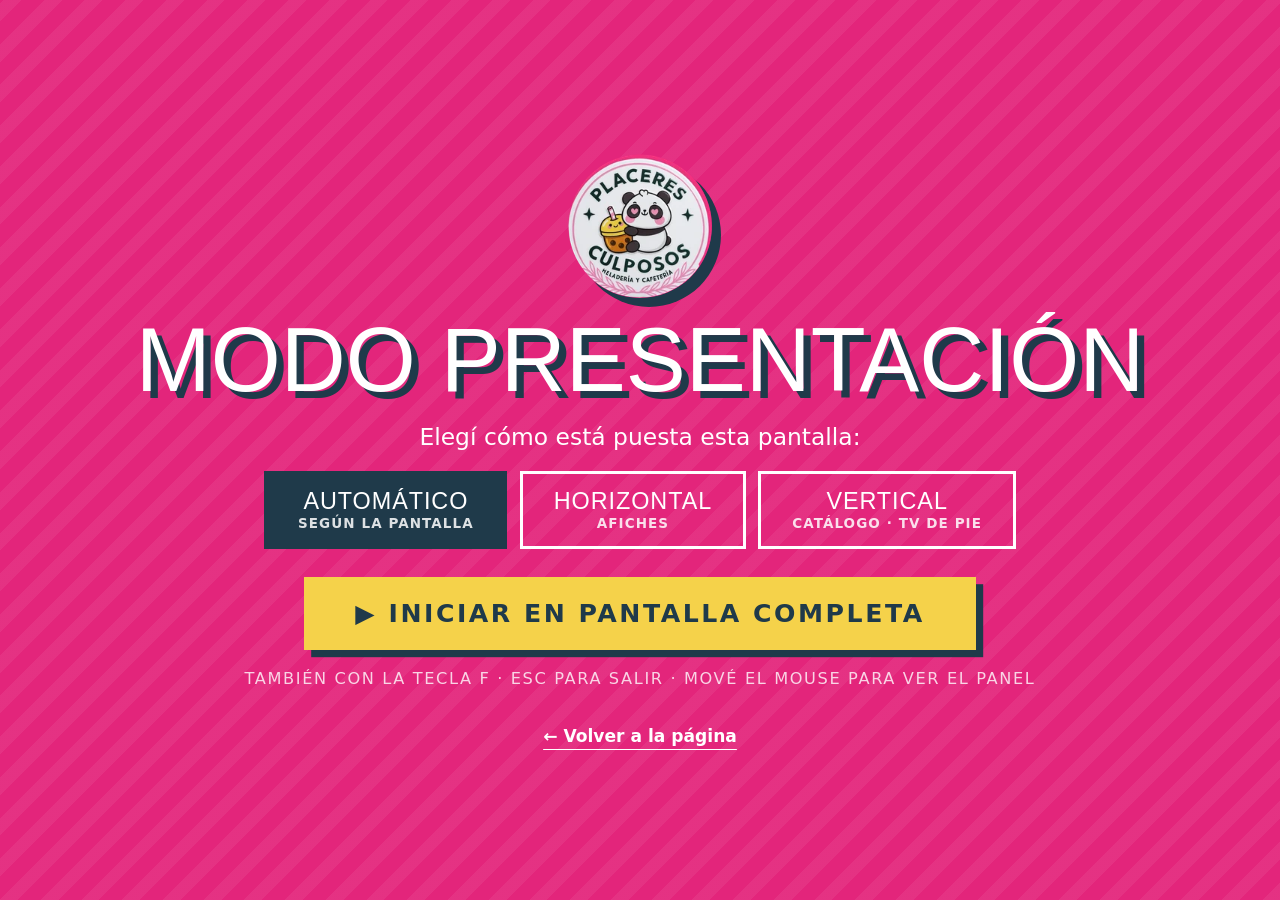
==== commit 1548f97a: "feat(pantalla): formato vertical "Catálogo" y selector de formato - Vertical 1080x1920 para la TV de" ====
--- a/pantalla.html
+++ b/pantalla.html
@@ -11,55 +11,117 @@
 <link rel="preconnect" href="https://fonts.googleapis.com">
 <link rel="preconnect" href="https://fonts.gstatic.com" crossorigin>
 <link href="https://fonts.googleapis.com/css2?family=Anton&family=Poppins:wght@400;500;600;700&display=swap" rel="stylesheet">
-<link rel="stylesheet" href="css/pantalla.css?v=20260924r">
-<script src="js/pantalla.js?v=20260924r" defer></script>
+<link rel="stylesheet" href="css/pantalla.css?v=20260925c">
+<link rel="stylesheet" href="css/tv-horizontal.css?v=20260925c">
+<link rel="stylesheet" href="css/tv-vertical.css?v=20260925c">
+<link rel="stylesheet" href="css/tv-extras.css?v=20260925c">
+<link rel="stylesheet" href="css/tv-movimiento.css?v=20260925c">
+<script src="js/datos.js?v=20260925c" defer></script>
+<script src="js/pantalla.js?v=20260925c" defer></script>
 </head>
-<!-- Pantalla del local, concepto "Póster Bold": un lienzo de 1920x1080 que se
-     escala para llenar cualquier pantalla. Rota los afiches solo; mover el
-     mouse o tocar muestra el panel de control. Ver README ("Pantalla del local"). -->
+<!-- Pantalla del local. Dos formatos sobre lienzos fijos que se escalan para
+     llenar la pantalla:
+       Horizontal 1920x1080 · "Póster Bold": afiches de promos y productos.
+       Vertical   1080x1920 · "Catálogo": afiche destacado arriba y el menú
+                               por categoría abajo, para la TV de pie.
+     El formato se elige en el panel (Automático / Horizontal / Vertical) o
+     con ?o=h / ?o=v. Ver README ("Pantalla del local"). -->
 <body>
 
 <div class="lienzo-marco" id="marco">
   <div class="lienzo" id="lienzo">
 
-    <div class="afiches" id="afiches" aria-live="off"></div>
+    <!-- ================= HORIZONTAL · PÓSTER BOLD ================= -->
+    <div class="formato formato--h">
+      <div class="afiches" id="afiches-h" aria-live="off"></div>
 
-    <header class="barra">
-      <div class="barra__marca">
-        <img src="img/logo.webp" width="192" height="192" alt="Placeres Culposos">
-        <span>Placeres Culposos</span>
+      <header class="barra">
+        <div class="barra__marca">
+          <img src="img/logo.webp" width="192" height="192" alt="Placeres Culposos">
+          <span>Placeres Culposos</span>
+        </div>
+        <div class="barra__der">
+          <div class="estado"><span class="estado__punto"></span><span class="js-estado">Abierto ahora · hasta 9 p. m.</span></div>
+          <div class="reloj"><span class="reloj__h js-hora">0:00</span><span class="reloj__ap js-ampm">p. m.</span></div>
+        </div>
+      </header>
+
+      <div class="panda js-panda">
+        <div class="panda__sombra"></div>
+        <div class="panda__circulo"><img class="js-panda-img" src="img/panda-happy.webp" width="330" height="290" alt=""></div>
+        <div class="panda__aro"></div>
+        <div class="panda__burbuja js-burbuja">¡2x en fresas!</div>
       </div>
-      <div class="barra__der">
-        <div class="estado"><span class="estado__punto"></span><span id="estado">Abierto ahora · hasta 9 p. m.</span></div>
-        <div class="reloj"><span id="hora">0:00</span><span id="ampm">p. m.</span></div>
-      </div>
-    </header>
 
-    <div class="qr" id="qr">
-      <img src="img/qr-whatsapp.svg" width="312" height="312" alt="QR para pedir por WhatsApp">
-      <div>
-        <b>Pedí desde la mesa</b>
-        <span>Escaneá y escribinos por WhatsApp · @placeresculpososcr</span>
-      </div>
+      <footer class="cinta">
+        <div class="cinta__progreso js-progreso"></div>
+        <div class="cinta__track">
+          <span>CAFÉ ★ CREPES ★ BINGSU ★ CHAPATAZO ★ PEDÍ AL 6456 4841 ★ FRESAS CON CREMA ★ BUBBLE TEA ★ MANGONADAS ★ FRAPPÉS ★</span>
+          <span>CAFÉ ★ CREPES ★ BINGSU ★ CHAPATAZO ★ PEDÍ AL 6456 4841 ★ FRESAS CON CREMA ★ BUBBLE TEA ★ MANGONADAS ★ FRAPPÉS ★</span>
+        </div>
+      </footer>
     </div>
 
-    <div class="panda" id="panda">
-      <div class="panda__sombra"></div>
-      <div class="panda__circulo"><img id="panda-img" src="img/panda-happy.webp" width="330" height="290" alt=""></div>
-      <div class="panda__aro"></div>
-      <div class="panda__burbuja" id="burbuja">¡2x en fresas!</div>
+    <!-- ================= VERTICAL · CATÁLOGO ================= -->
+    <div class="formato formato--v">
+      <header class="vbarra">
+        <div class="barra__marca">
+          <img src="img/logo.webp" width="192" height="192" alt="Placeres Culposos">
+          <span>Placeres<br>Culposos</span>
+        </div>
+        <div class="vbarra__der">
+          <div class="reloj"><span class="reloj__h js-hora">0:00</span><span class="reloj__ap js-ampm">p. m.</span></div>
+          <div class="estado"><span class="estado__punto"></span><span class="js-estado">Abierto ahora · hasta 9 p. m.</span></div>
+        </div>
+      </header>
+
+      <!-- Afiche destacado: las mismas promos/productos del horizontal. -->
+      <section class="vdestacado">
+        <div class="vafiches" id="afiches-v" aria-live="off"></div>
+        <div class="panda panda--v js-panda">
+          <div class="panda__sombra"></div>
+          <div class="panda__circulo"><img class="js-panda-img" src="img/panda-happy.webp" width="330" height="290" alt=""></div>
+          <div class="panda__aro"></div>
+          <div class="panda__burbuja js-burbuja">¡2x en fresas!</div>
+        </div>
+      </section>
+
+      <!-- Catálogo: una categoría del menú a la vez, con foto y precio. -->
+      <section class="vcatalogo">
+        <div class="vcatalogo__head">
+          <div>
+            <div class="vcatalogo__k">Nuestro menú · precios en colones</div>
+            <h2 class="vcatalogo__titulo" id="cat-titulo">Fresas con crema</h2>
+          </div>
+          <div class="vcatalogo__puntos" id="cat-puntos"></div>
+        </div>
+        <div class="vcatalogo__grid" id="cat-grid"></div>
+      </section>
+
+      <div class="vqr">
+        <img src="img/qr-whatsapp.svg" width="312" height="312" alt="QR para pedir por WhatsApp">
+        <div>
+          <b>Pedí desde la mesa</b>
+          <span>Escaneá y escribinos por WhatsApp</span>
+        </div>
+        <div class="vqr__handle">@placeresculpososcr</div>
+      </div>
+
+      <footer class="cinta">
+        <div class="cinta__progreso js-progreso"></div>
+        <div class="cinta__track">
+          <span>FRESAS CON CREMA ★ BUBBLE TEA ★ MANGONADAS ★ FRAPPÉS ★ CAFÉ ★ CREPES ★ BINGSU ★ CHAPATAZO ★ PEDÍ AL 6456 4841 ★</span>
+          <span>FRESAS CON CREMA ★ BUBBLE TEA ★ MANGONADAS ★ FRAPPÉS ★ CAFÉ ★ CREPES ★ BINGSU ★ CHAPATAZO ★ PEDÍ AL 6456 4841 ★</span>
+        </div>
+      </footer>
     </div>
-
-    <footer class="cinta">
-      <div class="cinta__progreso" id="progreso"></div>
-      <div class="cinta__track">
-        <span>CAFÉ ★ CREPES ★ BINGSU ★ CHAPATAZO ★ PEDÍ AL 6456 4841 ★ FRESAS CON CREMA ★ BUBBLE TEA ★ MANGONADAS ★ FRAPPÉS ★</span>
-        <span>CAFÉ ★ CREPES ★ BINGSU ★ CHAPATAZO ★ PEDÍ AL 6456 4841 ★ FRESAS CON CREMA ★ BUBBLE TEA ★ MANGONADAS ★ FRAPPÉS ★</span>
-      </div>
-    </footer>
 
     <!-- Panel de control: aparece al mover el mouse o tocar, se oculta a los 3,5 s. -->
     <div class="panel" id="panel">
+      <div class="panel__fila">
+        <span class="panel__k">Formato</span>
+        <div class="panel__grupo" id="formatos"></div>
+      </div>
       <div class="panel__fila">
         <span class="panel__k">Mostrar</span>
         <div class="panel__grupo" id="filtros"></div>
@@ -70,7 +132,7 @@
         <button type="button" data-accion="next" aria-label="Afiche siguiente">▶</button>
         <button type="button" data-accion="pausa" id="btn-pausa">Pausa</button>
         <button type="button" data-accion="full" class="panel__full">Pantalla completa</button>
-        <span class="panel__ayuda">Teclas: ← → · Espacio pausa · F</span>
+        <span class="panel__ayuda">Teclas: ← → · Espacio pausa · F · V formato</span>
       </div>
     </div>
 
@@ -78,13 +140,14 @@
 </div>
 
 <!-- Cortina de bienvenida: el toque en "Iniciar" es el gesto que el navegador
-     exige para entrar a pantalla completa. ?auto la salta. -->
+     exige para entrar a pantalla completa. Se elige el formato antes. ?auto la salta. -->
 <div class="cortina" id="cortina">
   <img class="cortina__logo" src="img/logo.webp" width="192" height="192" alt="">
   <h1 class="cortina__titulo">Modo presentación</h1>
-  <p class="cortina__texto">Promos, menú, hora y QR, rotando solos para la pantalla del local.</p>
+  <p class="cortina__texto">Elegí cómo está puesta esta pantalla:</p>
+  <div class="cortina__formatos" id="cortina-formatos"></div>
   <button class="cortina__btn" id="btn-iniciar" type="button">▶ Iniciar en pantalla completa</button>
-  <p class="cortina__nota">También con la tecla F · Esc para salir</p>
+  <p class="cortina__nota">También con la tecla F · Esc para salir · Mové el mouse para ver el panel</p>
   <a class="cortina__volver" href="index.html">← Volver a la página</a>
 </div>
 
--- a/css/pantalla.css
+++ b/css/pantalla.css
@@ -1,7 +1,9 @@
-/* Pantalla del local — concepto "Póster Bold".
-   Todo se diseña sobre un lienzo fijo de 1920x1080 px que pantalla.js escala
-   (--sc) para llenar la pantalla sin deformarse; lo que sobra queda negro.
-   Así la composición es idéntica en una TV de 32", un monitor o una laptop. */
+/* Pantalla del local.
+   Todo se diseña sobre un lienzo fijo que pantalla.js escala (--sc) para
+   llenar la pantalla sin deformarse; lo que sobra queda negro. Así la
+   composición es idéntica en una TV de 32", un monitor o una laptop.
+     Horizontal (.lienzo)        1920x1080 · "Póster Bold"
+     Vertical   (.lienzo.is-v)   1080x1920 · "Catálogo" */
 
 :root {
   --magenta: #E3257B; --petroleo: #1F3A4A; --amarillo: #F5D24A;
@@ -27,6 +29,9 @@
   transform: translate(-50%, -50%) scale(var(--sc));
   overflow: hidden; background: var(--magenta);
 }
+.lienzo.is-v { width: 1080px; height: 1920px; }
+.formato { position: absolute; inset: 0; display: none; }
+.lienzo:not(.is-v) .formato--h, .lienzo.is-v .formato--v { display: block; }
 
 /* ---------- Afiches ---------- */
 
@@ -48,8 +53,10 @@
 @keyframes marq { from { transform: translateX(0); } to { transform: translateX(-50%); } }
 @keyframes marqR { from { transform: translateX(-50%); } to { transform: translateX(0); } }
 
+/* Dos columnas parejas: texto a la izquierda (90-910) y foto a la derecha
+   (970-1840), para que el afiche se vea balanceado. */
 .afiche__texto {
-  position: absolute; left: 110px; top: 140px; width: 1060px;
+  position: absolute; left: 90px; top: 170px; width: 820px;
   display: flex; flex-direction: column; align-items: flex-start; gap: 14px;
 }
 .afiche__kicker {
@@ -60,7 +67,7 @@
   transition: transform .7s var(--ease), opacity .5s;
 }
 .afiche__pre {
-  font-family: var(--font-display); font-size: 260px; line-height: .82;
+  font-family: var(--font-display); font-size: 230px; line-height: .82;
   color: var(--amarillo); text-shadow: 12px 12px 0 var(--petroleo);
   transform-origin: left bottom; transform: scale(.2) rotate(-4deg); opacity: 0;
   transition: transform .8s var(--rebote), opacity .3s;
@@ -72,7 +79,7 @@
   transition: transform .8s var(--ease), opacity .5s;
 }
 .afiche__sub {
-  max-width: 820px; font-weight: 500; font-size: 34px;
+  max-width: 780px; font-weight: 500; font-size: 34px;
   opacity: 0; transform: translateY(60px);
   transition: transform .8s var(--ease), opacity .5s;
 }
@@ -85,7 +92,7 @@
   transition: transform .7s var(--rebote);
 }
 .afiche__foto {
-  position: absolute; left: 1236px; top: 96px; width: 592px; height: 740px;
+  position: absolute; left: 970px; top: 158px; width: 870px; height: 820px;
   overflow: hidden; background: var(--blanco);
   border: 14px solid var(--blanco); box-shadow: 22px 22px 0 var(--petroleo);
   opacity: 0; transform: translateX(320px) rotate(16deg);
@@ -106,7 +113,7 @@
 /* ---------- Barra superior ---------- */
 
 .barra {
-  position: absolute; left: 0; right: 0; top: 0; height: 120px; z-index: 5;
+  position: absolute; left: 0; right: 0; top: 0; height: 140px; z-index: 5;
   display: flex; align-items: center; justify-content: space-between;
   padding: 0 60px 0 50px;
 }
@@ -115,44 +122,32 @@
 .barra__marca span { font-family: var(--font-display); font-size: 40px; letter-spacing: .04em; text-transform: uppercase; }
 .barra__der { display: flex; align-items: center; gap: 28px; }
 .estado {
-  display: flex; align-items: center; gap: 12px; padding: 12px 20px;
-  background: var(--petroleo);
-  font-weight: 700; font-size: 20px; letter-spacing: .12em; text-transform: uppercase;
-}
-.estado__punto { width: 14px; height: 14px; border-radius: 50%; background: var(--amarillo); animation: pulso 2s infinite; }
+  display: flex; align-items: center; gap: 14px; padding: 16px 26px;
+  background: var(--petroleo); box-shadow: 5px 5px 0 rgba(31, 58, 74, .35);
+  font-weight: 700; font-size: 28px; letter-spacing: .1em; text-transform: uppercase;
+}
+.estado__punto { width: 18px; height: 18px; border-radius: 50%; background: var(--amarillo); animation: pulso 2s infinite; }
 @keyframes pulso { 0%, 100% { box-shadow: 0 0 0 0 rgba(245, 210, 74, .8); } 50% { box-shadow: 0 0 0 12px rgba(245, 210, 74, 0); } }
 .reloj { display: flex; align-items: baseline; gap: 10px; font-family: var(--font-display); }
-.reloj #hora { font-size: 78px; line-height: 1; font-variant-numeric: tabular-nums; }
-.reloj #ampm { font-size: 34px; color: var(--amarillo); }
-
-/* ---------- QR ---------- */
-
-.qr {
-  position: absolute; right: 60px; top: 918px; z-index: 5;
-  display: flex; align-items: center; gap: 20px;
-  padding: 10px 24px 10px 10px;
-  background: var(--blanco); color: var(--petroleo);
-  box-shadow: 6px 6px 0 var(--petroleo);
-}
-.qr img { width: 64px; height: 64px; }
-.qr b { display: block; font-family: var(--font-display); font-weight: 400; font-size: 30px; line-height: 1; text-transform: uppercase; }
-.qr span { display: block; font-size: 18px; font-weight: 500; white-space: nowrap; }
+.reloj__h { font-size: 116px; line-height: 1; font-variant-numeric: tabular-nums; text-shadow: 6px 6px 0 var(--petroleo); }
+.reloj__ap { font-size: 46px; color: var(--amarillo); text-shadow: 4px 4px 0 var(--petroleo); }
 
 /* ---------- Panda ---------- */
 
 .panda {
-  position: absolute; left: 28px; top: 800px; z-index: 20;
+  position: absolute; left: 40px; top: 790px; z-index: 20;
   width: 190px; height: 190px;
   animation: flotar 4.5s ease-in-out infinite;
 }
 @keyframes flotar { 0%, 100% { transform: translateY(0) rotate(-4deg); } 50% { transform: translateY(-16px) rotate(3deg); } }
 .panda__sombra { position: absolute; inset: 0; border-radius: 50%; box-shadow: 10px 10px 0 var(--petroleo); }
 .panda__circulo { position: absolute; inset: 0; border-radius: 50%; overflow: hidden; background: var(--rosa); }
-.panda__circulo img { position: absolute; left: 50%; bottom: -6%; max-width: none; width: 112%; transform: translateX(-50%); }
-.panda.is-tea .panda__circulo img { width: 128%; transform: translateX(-40%); }
+/* Las dos poses (feliz / con té) se muestran enteras y del mismo tamaño:
+   antes cada una tenía su zoom y la feliz salía recortada en la cara. */
+.panda__circulo img { position: absolute; left: 50%; top: 52%; width: 84%; height: auto; max-width: none; transform: translate(-50%, -50%); }
 .panda__aro { position: absolute; inset: 0; border-radius: 50%; border: 10px solid var(--blanco); }
 .panda__burbuja {
-  position: absolute; left: 176px; top: 4px; white-space: nowrap;
+  position: absolute; left: 168px; top: 18px; white-space: nowrap;
   padding: 12px 20px; border-radius: 22px 22px 22px 4px;
   background: var(--blanco); color: var(--petroleo);
   font-weight: 700; font-size: 24px; box-shadow: 5px 5px 0 var(--petroleo);
@@ -176,7 +171,8 @@
   transition: opacity .4s, top .4s var(--ease);
 }
 .panel.is-on { top: 40px; opacity: 1; pointer-events: auto; }
-.panel__fila, .panel__grupo { display: flex; align-items: center; gap: 14px; }
+.panel__fila, .panel__grupo { display: flex; align-items: center; gap: 14px; flex-wrap: wrap; }
+.lienzo.is-v .panel { width: 1000px; }
 .panel__k { width: 120px; font-weight: 700; font-size: 16px; letter-spacing: .18em; text-transform: uppercase; color: var(--turquesa-claro); }
 .panel button {
   padding: 8px 18px; border: 3px solid var(--blanco); cursor: pointer;
@@ -214,6 +210,99 @@
   .cortina__texto { max-width: 90vw; font-size: 2.2vh; }
 }
 
+
+
+/* ---------- Cortina: selector de formato ---------- */
+.cortina__formatos { display: flex; flex-wrap: wrap; justify-content: center; gap: 1.4vh; }
+.cortina__formatos button {
+  padding: 1.6vh 2.4vw; border: .4vh solid var(--blanco); cursor: pointer;
+  background: transparent; color: var(--blanco);
+  font-family: var(--font-display); font-size: 2.6vh; letter-spacing: .04em; text-transform: uppercase;
+}
+.cortina__formatos button small { display: block; font-family: var(--font-body); font-weight: 600; font-size: 1.5vh; letter-spacing: .08em; opacity: .85; }
+.cortina__formatos button[aria-pressed="true"] { background: var(--petroleo); border-color: var(--petroleo); }
+
+/* =================== VERTICAL · CATÁLOGO (1080x1920) =================== */
+
+.vbarra {
+  position: absolute; left: 0; right: 0; top: 0; height: 170px; z-index: 5;
+  display: flex; align-items: center; justify-content: space-between; padding: 0 50px;
+}
+.vbarra .barra__marca img { width: 104px; height: 104px; }
+.vbarra .barra__marca span { font-size: 46px; line-height: .95; }
+.vbarra__der { display: flex; flex-direction: column; align-items: flex-end; gap: 10px; }
+.vbarra .reloj__h { font-size: 92px; }
+.vbarra .estado { font-size: 18px; padding: 10px 16px; }
+
+/* Afiche destacado */
+.vdestacado { position: absolute; left: 0; right: 0; top: 180px; height: 690px; }
+.vafiche { position: absolute; inset: 0; opacity: 0; transition: opacity .6s ease; }
+.vafiche.is-on { opacity: 1; }
+.vafiche .afiche__fondo { top: 0; font-size: 150px; }
+.vafiche .afiche__texto { left: 60px; top: 30px; width: 560px; gap: 12px; }
+.vafiche .afiche__kicker { font-size: 20px; padding: 10px 18px; }
+.vafiche .afiche__pre { font-size: 200px; }
+.vafiche .afiche__sub { font-size: 26px; max-width: 520px; }
+.vafiche .afiche__precio { font-size: 72px; }
+.vafiche .afiche__foto { left: 620px; top: 30px; width: 410px; height: 520px; border-width: 12px; box-shadow: 16px 16px 0 var(--petroleo); }
+.vafiche.is-on .afiche__kicker { opacity: 1; transform: none; transition-delay: .22s; }
+.vafiche.is-on .afiche__pre { opacity: 1; transform: scale(1) rotate(-4deg); transition-delay: .34s; }
+.vafiche.is-on .afiche__nombre { opacity: 1; transform: none; transition-delay: .46s; }
+.vafiche.is-on .afiche__sub { opacity: 1; transform: none; transition-delay: .58s; }
+.vafiche.is-on .afiche__precio { transform: scale(1) rotate(-2deg); transition-delay: .7s; }
+.vafiche.is-on .afiche__foto { opacity: 1; transform: rotate(2deg); transition-delay: .34s; }
+.vafiche:not(.is-on) .afiche__fondo div { animation-play-state: paused; }
+
+.panda--v { left: auto; right: 44px; top: 540px; width: 150px; height: 150px; }
+.panda--v .panda__aro { border-width: 8px; }
+.panda--v .panda__burbuja { left: auto; right: 138px; top: 10px; font-size: 22px; border-radius: 22px 22px 4px 22px; }
+
+/* Catálogo */
+.vcatalogo {
+  position: absolute; left: 40px; right: 40px; top: 890px; height: 830px;
+  display: flex; flex-direction: column; gap: 22px; padding: 34px 36px 36px;
+  background: var(--petroleo); box-shadow: 14px 14px 0 var(--amarillo);
+}
+.vcatalogo__head { display: flex; align-items: flex-end; justify-content: space-between; gap: 20px; }
+.vcatalogo__k { font-weight: 700; font-size: 20px; letter-spacing: .2em; text-transform: uppercase; color: var(--turquesa-claro); }
+.vcatalogo__titulo {
+  margin: 6px 0 0; font-family: var(--font-display); font-weight: 400;
+  font-size: 84px; line-height: .95; text-transform: uppercase; color: var(--blanco);
+  transition: opacity .4s, transform .5s var(--ease);
+}
+.vcatalogo__puntos { display: flex; gap: 10px; padding-bottom: 14px; }
+.vcatalogo__puntos span { width: 16px; height: 16px; border-radius: 50%; background: rgba(255, 255, 255, .25); transition: background .3s, transform .3s; }
+.vcatalogo__puntos span.is-on { background: var(--amarillo); transform: scale(1.3); }
+.vcatalogo__grid {
+  flex: 1; min-height: 0;
+  display: grid; grid-template-columns: repeat(2, minmax(0, 1fr)); grid-template-rows: repeat(3, minmax(0, 1fr)); gap: 20px;
+  transition: opacity .4s, transform .5s var(--ease);
+}
+.vcatalogo.is-cambio .vcatalogo__grid, .vcatalogo.is-cambio .vcatalogo__titulo { opacity: 0; transform: translateY(24px); }
+.vitem {
+  display: flex; min-height: 0; overflow: hidden;
+  background: var(--blanco); color: var(--petroleo);
+  box-shadow: 7px 7px 0 var(--magenta);
+}
+.vitem__foto { flex: none; width: 190px; background: var(--rosa); display: grid; place-items: center; overflow: hidden; }
+.vitem__foto img { width: 100%; height: 100%; object-fit: cover; }
+.vitem.sin-foto .vitem__foto img { width: 78%; height: auto; object-fit: contain; }
+.vitem__body { flex: 1; min-width: 0; display: flex; flex-direction: column; justify-content: center; gap: 6px; padding: 16px 20px; }
+.vitem__nombre { font-family: var(--font-display); font-size: 36px; line-height: 1; text-transform: uppercase; }
+.vitem__desc { font-size: 19px; line-height: 1.3; color: #4E6472; }
+.vitem__precio { font-weight: 700; font-size: 32px; color: #C2185B; }
+
+/* QR */
+.vqr {
+  position: absolute; left: 40px; right: 40px; top: 1748px; height: 84px;
+  display: flex; align-items: center; gap: 18px; padding: 8px 26px 8px 8px;
+  background: var(--blanco); color: var(--petroleo); box-shadow: 6px 6px 0 var(--petroleo);
+}
+.vqr img { width: 68px; height: 68px; }
+.vqr b { display: block; font-family: var(--font-display); font-weight: 400; font-size: 30px; line-height: 1; text-transform: uppercase; }
+.vqr span { display: block; font-size: 17px; font-weight: 500; }
+.vqr__handle { margin-left: auto; font-family: var(--font-display); font-size: 26px; color: var(--magenta); }
+
 @media (prefers-reduced-motion: reduce) {
   .afiche__fondo div, .cinta__track, .panda, .estado__punto { animation: none; }
 }
--- a/css/tv-horizontal.css
+++ b/css/tv-horizontal.css
@@ -0,0 +1 @@
+/* tv-horizontal — ver comentario de pantalla.html */
--- a/css/tv-vertical.css
+++ b/css/tv-vertical.css
@@ -0,0 +1 @@
+/* tv-vertical — ver comentario de pantalla.html */
--- a/css/tv-extras.css
+++ b/css/tv-extras.css
@@ -0,0 +1 @@
+/* tv-extras — ver comentario de pantalla.html */
--- a/css/tv-movimiento.css
+++ b/css/tv-movimiento.css
@@ -0,0 +1 @@
+/* tv-movimiento — ver comentario de pantalla.html */
